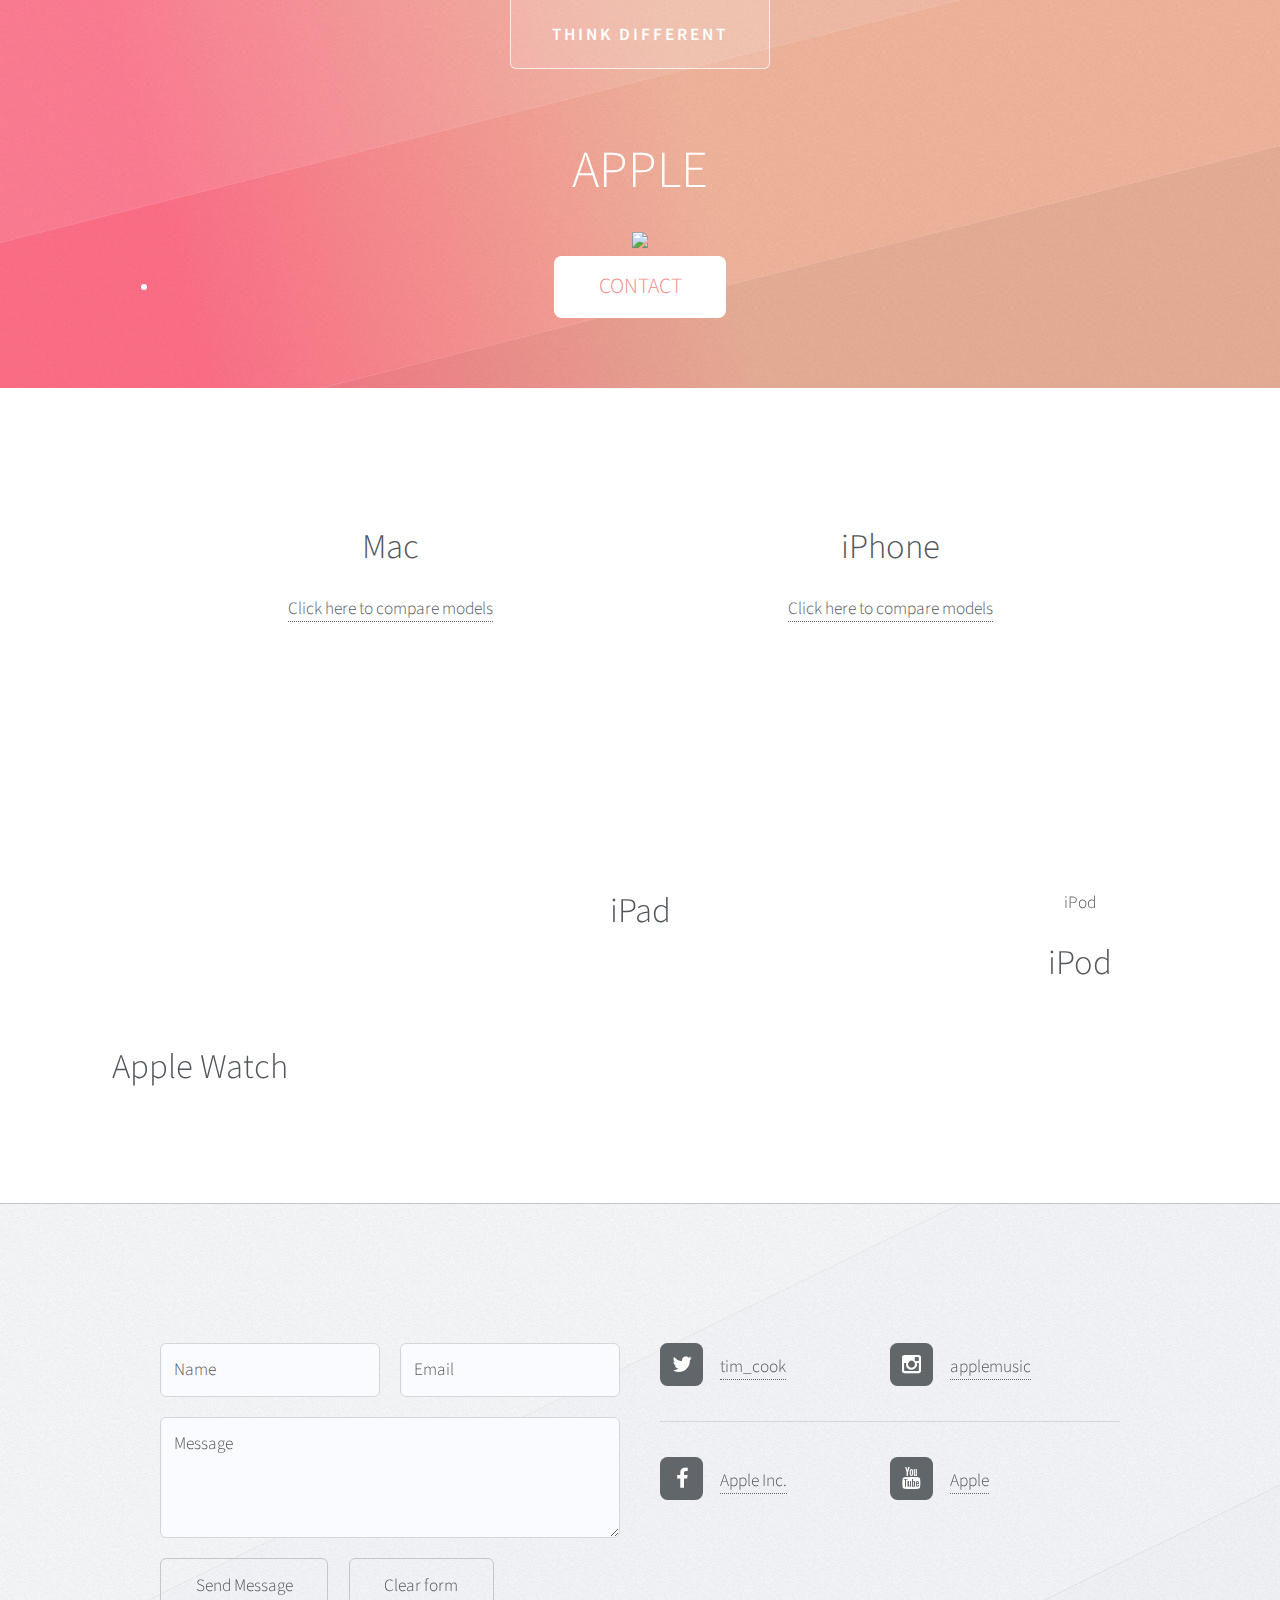
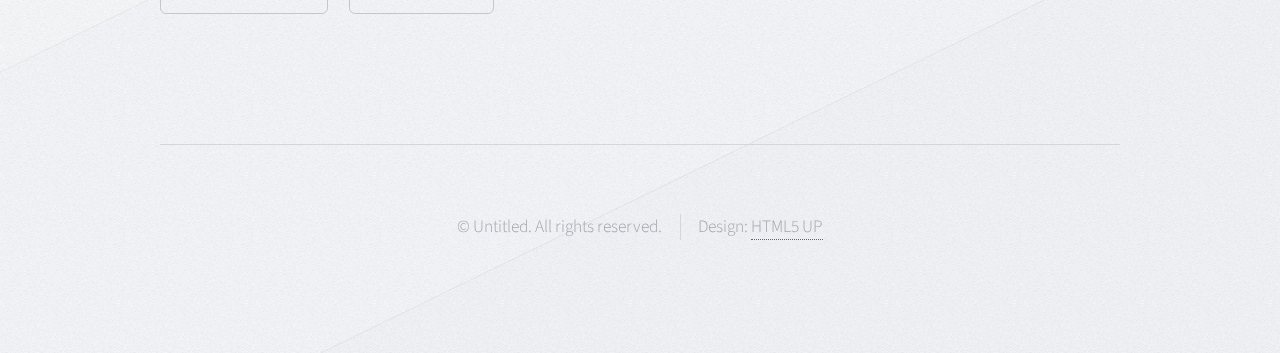
==== index.html @ f4704061 "hi" ====
<!DOCTYPE HTML>
<!--
	Telephasic by HTML5 UP
	html5up.net | @n33co
	Free for personal and commercial use under the CCA 3.0 license (html5up.net/license)
-->
<html>
	<head>
		<title>Telephasic by HTML5 UP</title>
		<meta charset="utf-8" />
		<meta name="viewport" content="width=device-width, initial-scale=1" />
		<!--[if lte IE 8]><script src="assets/js/ie/html5shiv.js"></script><![endif]-->
		<link rel="stylesheet" href="assets/css/main.css" />
		<!--[if lte IE 8]><link rel="stylesheet" href="assets/css/ie8.css" /><![endif]-->
		<!--[if lte IE 9]><link rel="stylesheet" href="assets/css/ie9.css" /><![endif]-->
	</head>
	<body class="homepage">
		<div id="page-wrapper">

			<!-- Header -->
				<div id="header-wrapper">
					<div id="header" class="container">

						<!-- Logo -->
							<h1 id="logo"><a href="http://www.apple.com/hk/en/">THINK DIFFERENT</a></h1>

						<!-- Nav -->
							
					</div>

					<!-- Hero -->
						<section id="hero" class="container">
							<header>
								<h2>APPLE
								<br />
								</h2>
							</header>
							<img src= "file:///Users/ionie/Desktop/56ebaa19d94e9130362794%281%29.gif">
								<li><a href="http://www.apple.com/hk/en/contact/" class="button">CONTACT</a></li>
							</ul>
						</section>

				</div>

			<!-- Features 1 -->
				<div class="wrapper">
					<div class="container">
						<div class="row">
							<section class="6u 12u(narrower) feature">
								<div class="image-wrapper first">
									<a href="http://www.apple.com/hk/en/mac/" class="image featured first"><img src="http://cdn2.macworld.co.uk/cmsdata/features/3605337/MacBook_Air_2015_13inch_800home.jpg" alt="" /></a>
								</div>
								<header>
									<h2>Mac</h2>
								</header>
								<a href="http://www.apple.com/hk/en/mac/compare/" <p> Click here to compare models </p> </a>
							
							
								
								</ul>
							</section>
							<section class="6u 12u(narrower) feature">
								<div class="image-wrapper">
									<a href="http://www.apple.com/hk/en/iphone/" class="image featured"><img src="https://www.apple.com/support/assets/images/products/iphone/hero_iphone_6s_2x.png" alt="" /></a>
								</div>
								<header>
									<h2>iPhone</h2>
								</header>
								<a href="http://www.apple.com/hk/en/iphone/compare/" <p> Click here to compare models </p> </a>
								
								<ul class="actions">
									
								</ul>
							</section>
						</div>
					</div>
				</div>

			<!-- Promo -->
			

			<!-- Features 2 -->
				<div class="wrapper">
					
						<div class="row features">
							<section class="4u 12u(narrower) feature">
								<div class="image-wrapper first">
									
								</div>
								<iframe width="300" height="200" src="https://www.youtube.com/embed/LHdVkPrdRYg" frameborder="0" allowfullscreen></iframe>
								<header> <h2>Apple Watch </h2> </header>
							</section>
							<section class="4u 12u(narrower) feature">
								<div class="image-wrapper">
									<a href="http://www.apple.com/hk/en/ipad/" class="image featured"><img src="http://www.imore.com/sites/imore.com/files/styles/large/public/topic_images/2014/topic_ipad_air_ipad_mini_0.png?itok=053pCsJ2" alt="" /></a>
								</div>
								<header> <h2> iPad </h2></header>
							</section>
							<section class="4u 12u(narrower) feature">
								<div class="image-wrapper">
									<a href="http://www.apple.com/hk/en/ipod/" class="image featured"><img src="http://cdn.arstechnica.net/wp-content/uploads/2015/07/ipod_new_colors1.jpg" alt="" /></a>
								</div>
								<header> <h4>iPod </h4></header>
								<header> <h2> iPod </h2> </header>
							</section>
						</div>
						
					</section>
				</div>

			<!-- Footer -->
				<div id="footer-wrapper">
					<div id="footer" class="container">
						<header class="major">
							
						</header>
						<div class="row">
							<section class="6u 12u(narrower)">
								<form method="post" action="#">
									<div class="row 50%">
										<div class="6u 12u(mobile)">
											<input name="name" placeholder="Name" type="text" />
										</div>
										<div class="6u 12u(mobile)">
											<input name="email" placeholder="Email" type="text" />
										</div>
									</div>
									<div class="row 50%">
										<div class="12u">
											<textarea name="message" placeholder="Message"></textarea>
										</div>
									</div>
									<div class="row 50%">
										<div class="12u">
											<ul class="actions">
												<li><input type="submit" value="Send Message" /></li>
												<li><input type="reset" value="Clear form" /></li>
											</ul>
										</div>
									</div>
								</form>
							</section>
							<section class="6u 12u(narrower)">
								<div class="row 0%">
									<ul class="divided icons 6u 12u(mobile)">
										<li class="icon fa-twitter"><a href="https://twitter.com/tim_cook?lang=en"><span class="extra">twitter.com/</span>tim_cook</a></li>
										<li class="icon fa-facebook"><a href="https://www.facebook.com/pages/Apple-Inc/105596369475033?fref=ts"><span class="extra">facebook.com/</span>Apple Inc.</a></li>
										
									</ul>
									<ul class="divided icons 6u 12u(mobile)">
										<li class="icon fa-instagram"><a href="https://www.instagram.com/applemusic/"><span class="extra">instagram.com/</span>applemusic</a></li>
										<li class="icon fa-youtube"><a href="https://www.youtube.com/user/Apple"><span class="extra">youtube.com/</span>Apple</a></li>
										
									</ul>
								</div>
							</section>
						</div>
					</div>
					<div id="copyright" class="container">
						<ul class="menu">
							<li>&copy; Untitled. All rights reserved.</li><li>Design: <a href="http://html5up.net">HTML5 UP</a></li>
						</ul>
					</div>
				</div>

		</div>

		<!-- Scripts -->

			<script src="assets/js/jquery.min.js"></script>
			<script src="assets/js/jquery.dropotron.min.js"></script>
			<script src="assets/js/skel.min.js"></script>
			<script src="assets/js/util.js"></script>
			<!--[if lte IE 8]><script src="assets/js/ie/respond.min.js"></script><![endif]-->
			<script src="assets/js/main.js"></script>

	</body>
</html>
---- assets/css/main.css ----
@import url("font-awesome.min.css");
@import url("http://fonts.googleapis.com/css?family=Source+Sans+Pro:300,300italic,400,400italic,600");

/*
	Telephasic by HTML5 UP
	html5up.net | @n33co
	Free for personal and commercial use under the CCA 3.0 license (html5up.net/license)
*/

/* Reset */

	html, body, div, span, applet, object, iframe, h1, h2, h3, h4, h5, h6, p, blockquote, pre, a, abbr, acronym, address, big, cite, code, del, dfn, em, img, ins, kbd, q, s, samp, small, strike, strong, sub, sup, tt, var, b, u, i, center, dl, dt, dd, ol, ul, li, fieldset, form, label, legend, table, caption, tbody, tfoot, thead, tr, th, td, article, aside, canvas, details, embed, figure, figcaption, footer, header, hgroup, menu, nav, output, ruby, section, summary, time, mark, audio, video {
		margin: 0;
		padding: 0;
		border: 0;
		font-size: 100%;
		font: inherit;
		vertical-align: baseline;
	}

	article, aside, details, figcaption, figure, footer, header, hgroup, menu, nav, section {
		display: block;
	}

	body {
		line-height: 1;
	}

	ol, ul {
		list-style: none;
	}

	blockquote, q {
		quotes: none;
	}

	blockquote:before, blockquote:after, q:before, q:after {
		content: '';
		content: none;
	}

	table {
		border-collapse: collapse;
		border-spacing: 0;
	}

	body {
		-webkit-text-size-adjust: none;
	}

/* Box Model */

	*, *:before, *:after {
		-moz-box-sizing: border-box;
		-webkit-box-sizing: border-box;
		box-sizing: border-box;
	}

/* Containers */

	.container {
		margin-left: auto;
		margin-right: auto;
	}

	.container.\31 25\25 {
		width: 100%;
		max-width: 1500px;
		min-width: 1200px;
	}

	.container.\37 5\25 {
		width: 900px;
	}

	.container.\35 0\25 {
		width: 600px;
	}

	.container.\32 5\25 {
		width: 300px;
	}

	.container {
		width: 1200px;
	}

	@media screen and (max-width: 1280px) {

		.container.\31 25\25 {
			width: 100%;
			max-width: 1200px;
			min-width: 960px;
		}

		.container.\37 5\25 {
			width: 720px;
		}

		.container.\35 0\25 {
			width: 480px;
		}

		.container.\32 5\25 {
			width: 240px;
		}

		.container {
			width: 960px;
		}

	}

	@media screen and (max-width: 1080px) {

		.container.\31 25\25 {
			width: 100%;
			max-width: 125%;
			min-width: 100%;
		}

		.container.\37 5\25 {
			width: 75%;
		}

		.container.\35 0\25 {
			width: 50%;
		}

		.container.\32 5\25 {
			width: 25%;
		}

		.container {
			width: 100%;
		}

	}

	@media screen and (max-width: 820px) {

		.container.\31 25\25 {
			width: 100%;
			max-width: 125%;
			min-width: 100%;
		}

		.container.\37 5\25 {
			width: 75%;
		}

		.container.\35 0\25 {
			width: 50%;
		}

		.container.\32 5\25 {
			width: 25%;
		}

		.container {
			width: 100% !important;
		}

	}

	@media screen and (max-width: 736px) {

		.container.\31 25\25 {
			width: 100%;
			max-width: 125%;
			min-width: 100%;
		}

		.container.\37 5\25 {
			width: 75%;
		}

		.container.\35 0\25 {
			width: 50%;
		}

		.container.\32 5\25 {
			width: 25%;
		}

		.container {
			width: 100% !important;
		}

	}

	@media screen and (max-width: 480px) {

		.container.\31 25\25 {
			width: 100%;
			max-width: 125%;
			min-width: 100%;
		}

		.container.\37 5\25 {
			width: 75%;
		}

		.container.\35 0\25 {
			width: 50%;
		}

		.container.\32 5\25 {
			width: 25%;
		}

		.container {
			width: 100% !important;
		}

	}

/* Grid */

	.row {
		border-bottom: solid 1px transparent;
		-moz-box-sizing: border-box;
		-webkit-box-sizing: border-box;
		box-sizing: border-box;
	}

	.row > * {
		float: left;
		-moz-box-sizing: border-box;
		-webkit-box-sizing: border-box;
		box-sizing: border-box;
	}

	.row:after, .row:before {
		content: '';
		display: block;
		clear: both;
		height: 0;
	}

	.row.uniform > * > :first-child {
		margin-top: 0;
	}

	.row.uniform > * > :last-child {
		margin-bottom: 0;
	}

	.row.\30 \25 > * {
		padding: 0px 0 0 0px;
	}

	.row.\30 \25 {
		margin: 0px 0 -1px 0px;
	}

	.row.uniform.\30 \25 > * {
		padding: 0px 0 0 0px;
	}

	.row.uniform.\30 \25 {
		margin: 0px 0 -1px 0px;
	}

	.row > * {
		padding: 50px 0 0 50px;
	}

	.row {
		margin: -50px 0 -1px -50px;
	}

	.row.uniform > * {
		padding: 50px 0 0 50px;
	}

	.row.uniform {
		margin: -50px 0 -1px -50px;
	}

	.row.\32 00\25 > * {
		padding: 100px 0 0 100px;
	}

	.row.\32 00\25 {
		margin: -100px 0 -1px -100px;
	}

	.row.uniform.\32 00\25 > * {
		padding: 100px 0 0 100px;
	}

	.row.uniform.\32 00\25 {
		margin: -100px 0 -1px -100px;
	}

	.row.\31 50\25 > * {
		padding: 75px 0 0 75px;
	}

	.row.\31 50\25 {
		margin: -75px 0 -1px -75px;
	}

	.row.uniform.\31 50\25 > * {
		padding: 75px 0 0 75px;
	}

	.row.uniform.\31 50\25 {
		margin: -75px 0 -1px -75px;
	}

	.row.\35 0\25 > * {
		padding: 25px 0 0 25px;
	}

	.row.\35 0\25 {
		margin: -25px 0 -1px -25px;
	}

	.row.uniform.\35 0\25 > * {
		padding: 25px 0 0 25px;
	}

	.row.uniform.\35 0\25 {
		margin: -25px 0 -1px -25px;
	}

	.row.\32 5\25 > * {
		padding: 12.5px 0 0 12.5px;
	}

	.row.\32 5\25 {
		margin: -12.5px 0 -1px -12.5px;
	}

	.row.uniform.\32 5\25 > * {
		padding: 12.5px 0 0 12.5px;
	}

	.row.uniform.\32 5\25 {
		margin: -12.5px 0 -1px -12.5px;
	}

	.\31 2u, .\31 2u\24 {
		width: 100%;
		clear: none;
		margin-left: 0;
	}

	.\31 1u, .\31 1u\24 {
		width: 91.6666666667%;
		clear: none;
		margin-left: 0;
	}

	.\31 0u, .\31 0u\24 {
		width: 83.3333333333%;
		clear: none;
		margin-left: 0;
	}

	.\39 u, .\39 u\24 {
		width: 75%;
		clear: none;
		margin-left: 0;
	}

	.\38 u, .\38 u\24 {
		width: 66.6666666667%;
		clear: none;
		margin-left: 0;
	}

	.\37 u, .\37 u\24 {
		width: 58.3333333333%;
		clear: none;
		margin-left: 0;
	}

	.\36 u, .\36 u\24 {
		width: 50%;
		clear: none;
		margin-left: 0;
	}

	.\35 u, .\35 u\24 {
		width: 41.6666666667%;
		clear: none;
		margin-left: 0;
	}

	.\34 u, .\34 u\24 {
		width: 33.3333333333%;
		clear: none;
		margin-left: 0;
	}

	.\33 u, .\33 u\24 {
		width: 25%;
		clear: none;
		margin-left: 0;
	}

	.\32 u, .\32 u\24 {
		width: 16.6666666667%;
		clear: none;
		margin-left: 0;
	}

	.\31 u, .\31 u\24 {
		width: 8.3333333333%;
		clear: none;
		margin-left: 0;
	}

	.\31 2u\24 + *,
	.\31 1u\24 + *,
	.\31 0u\24 + *,
	.\39 u\24 + *,
	.\38 u\24 + *,
	.\37 u\24 + *,
	.\36 u\24 + *,
	.\35 u\24 + *,
	.\34 u\24 + *,
	.\33 u\24 + *,
	.\32 u\24 + *,
	.\31 u\24 + * {
		clear: left;
	}

	.\-11u {
		margin-left: 91.66667%;
	}

	.\-10u {
		margin-left: 83.33333%;
	}

	.\-9u {
		margin-left: 75%;
	}

	.\-8u {
		margin-left: 66.66667%;
	}

	.\-7u {
		margin-left: 58.33333%;
	}

	.\-6u {
		margin-left: 50%;
	}

	.\-5u {
		margin-left: 41.66667%;
	}

	.\-4u {
		margin-left: 33.33333%;
	}

	.\-3u {
		margin-left: 25%;
	}

	.\-2u {
		margin-left: 16.66667%;
	}

	.\-1u {
		margin-left: 8.33333%;
	}

	@media screen and (max-width: 1280px) {

		.row > * {
			padding: 40px 0 0 40px;
		}

		.row {
			margin: -40px 0 -1px -40px;
		}

		.row.uniform > * {
			padding: 40px 0 0 40px;
		}

		.row.uniform {
			margin: -40px 0 -1px -40px;
		}

		.row.\32 00\25 > * {
			padding: 80px 0 0 80px;
		}

		.row.\32 00\25 {
			margin: -80px 0 -1px -80px;
		}

		.row.uniform.\32 00\25 > * {
			padding: 80px 0 0 80px;
		}

		.row.uniform.\32 00\25 {
			margin: -80px 0 -1px -80px;
		}

		.row.\31 50\25 > * {
			padding: 60px 0 0 60px;
		}

		.row.\31 50\25 {
			margin: -60px 0 -1px -60px;
		}

		.row.uniform.\31 50\25 > * {
			padding: 60px 0 0 60px;
		}

		.row.uniform.\31 50\25 {
			margin: -60px 0 -1px -60px;
		}

		.row.\35 0\25 > * {
			padding: 20px 0 0 20px;
		}

		.row.\35 0\25 {
			margin: -20px 0 -1px -20px;
		}

		.row.uniform.\35 0\25 > * {
			padding: 20px 0 0 20px;
		}

		.row.uniform.\35 0\25 {
			margin: -20px 0 -1px -20px;
		}

		.row.\32 5\25 > * {
			padding: 10px 0 0 10px;
		}

		.row.\32 5\25 {
			margin: -10px 0 -1px -10px;
		}

		.row.uniform.\32 5\25 > * {
			padding: 10px 0 0 10px;
		}

		.row.uniform.\32 5\25 {
			margin: -10px 0 -1px -10px;
		}

		.\31 2u\28normal\29, .\31 2u\24\28normal\29 {
			width: 100%;
			clear: none;
			margin-left: 0;
		}

		.\31 1u\28normal\29, .\31 1u\24\28normal\29 {
			width: 91.6666666667%;
			clear: none;
			margin-left: 0;
		}

		.\31 0u\28normal\29, .\31 0u\24\28normal\29 {
			width: 83.3333333333%;
			clear: none;
			margin-left: 0;
		}

		.\39 u\28normal\29, .\39 u\24\28normal\29 {
			width: 75%;
			clear: none;
			margin-left: 0;
		}

		.\38 u\28normal\29, .\38 u\24\28normal\29 {
			width: 66.6666666667%;
			clear: none;
			margin-left: 0;
		}

		.\37 u\28normal\29, .\37 u\24\28normal\29 {
			width: 58.3333333333%;
			clear: none;
			margin-left: 0;
		}

		.\36 u\28normal\29, .\36 u\24\28normal\29 {
			width: 50%;
			clear: none;
			margin-left: 0;
		}

		.\35 u\28normal\29, .\35 u\24\28normal\29 {
			width: 41.6666666667%;
			clear: none;
			margin-left: 0;
		}

		.\34 u\28normal\29, .\34 u\24\28normal\29 {
			width: 33.3333333333%;
			clear: none;
			margin-left: 0;
		}

		.\33 u\28normal\29, .\33 u\24\28normal\29 {
			width: 25%;
			clear: none;
			margin-left: 0;
		}

		.\32 u\28normal\29, .\32 u\24\28normal\29 {
			width: 16.6666666667%;
			clear: none;
			margin-left: 0;
		}

		.\31 u\28normal\29, .\31 u\24\28normal\29 {
			width: 8.3333333333%;
			clear: none;
			margin-left: 0;
		}

		.\31 2u\24\28normal\29 + *,
		.\31 1u\24\28normal\29 + *,
		.\31 0u\24\28normal\29 + *,
		.\39 u\24\28normal\29 + *,
		.\38 u\24\28normal\29 + *,
		.\37 u\24\28normal\29 + *,
		.\36 u\24\28normal\29 + *,
		.\35 u\24\28normal\29 + *,
		.\34 u\24\28normal\29 + *,
		.\33 u\24\28normal\29 + *,
		.\32 u\24\28normal\29 + *,
		.\31 u\24\28normal\29 + * {
			clear: left;
		}

		.\-11u\28normal\29 {
			margin-left: 91.66667%;
		}

		.\-10u\28normal\29 {
			margin-left: 83.33333%;
		}

		.\-9u\28normal\29 {
			margin-left: 75%;
		}

		.\-8u\28normal\29 {
			margin-left: 66.66667%;
		}

		.\-7u\28normal\29 {
			margin-left: 58.33333%;
		}

		.\-6u\28normal\29 {
			margin-left: 50%;
		}

		.\-5u\28normal\29 {
			margin-left: 41.66667%;
		}

		.\-4u\28normal\29 {
			margin-left: 33.33333%;
		}

		.\-3u\28normal\29 {
			margin-left: 25%;
		}

		.\-2u\28normal\29 {
			margin-left: 16.66667%;
		}

		.\-1u\28normal\29 {
			margin-left: 8.33333%;
		}

	}

	@media screen and (max-width: 1080px) {

		.row > * {
			padding: 40px 0 0 40px;
		}

		.row {
			margin: -40px 0 -1px -40px;
		}

		.row.uniform > * {
			padding: 40px 0 0 40px;
		}

		.row.uniform {
			margin: -40px 0 -1px -40px;
		}

		.row.\32 00\25 > * {
			padding: 80px 0 0 80px;
		}

		.row.\32 00\25 {
			margin: -80px 0 -1px -80px;
		}

		.row.uniform.\32 00\25 > * {
			padding: 80px 0 0 80px;
		}

		.row.uniform.\32 00\25 {
			margin: -80px 0 -1px -80px;
		}

		.row.\31 50\25 > * {
			padding: 60px 0 0 60px;
		}

		.row.\31 50\25 {
			margin: -60px 0 -1px -60px;
		}

		.row.uniform.\31 50\25 > * {
			padding: 60px 0 0 60px;
		}

		.row.uniform.\31 50\25 {
			margin: -60px 0 -1px -60px;
		}

		.row.\35 0\25 > * {
			padding: 20px 0 0 20px;
		}

		.row.\35 0\25 {
			margin: -20px 0 -1px -20px;
		}

		.row.uniform.\35 0\25 > * {
			padding: 20px 0 0 20px;
		}

		.row.uniform.\35 0\25 {
			margin: -20px 0 -1px -20px;
		}

		.row.\32 5\25 > * {
			padding: 10px 0 0 10px;
		}

		.row.\32 5\25 {
			margin: -10px 0 -1px -10px;
		}

		.row.uniform.\32 5\25 > * {
			padding: 10px 0 0 10px;
		}

		.row.uniform.\32 5\25 {
			margin: -10px 0 -1px -10px;
		}

		.\31 2u\28narrow\29, .\31 2u\24\28narrow\29 {
			width: 100%;
			clear: none;
			margin-left: 0;
		}

		.\31 1u\28narrow\29, .\31 1u\24\28narrow\29 {
			width: 91.6666666667%;
			clear: none;
			margin-left: 0;
		}

		.\31 0u\28narrow\29, .\31 0u\24\28narrow\29 {
			width: 83.3333333333%;
			clear: none;
			margin-left: 0;
		}

		.\39 u\28narrow\29, .\39 u\24\28narrow\29 {
			width: 75%;
			clear: none;
			margin-left: 0;
		}

		.\38 u\28narrow\29, .\38 u\24\28narrow\29 {
			width: 66.6666666667%;
			clear: none;
			margin-left: 0;
		}

		.\37 u\28narrow\29, .\37 u\24\28narrow\29 {
			width: 58.3333333333%;
			clear: none;
			margin-left: 0;
		}

		.\36 u\28narrow\29, .\36 u\24\28narrow\29 {
			width: 50%;
			clear: none;
			margin-left: 0;
		}

		.\35 u\28narrow\29, .\35 u\24\28narrow\29 {
			width: 41.6666666667%;
			clear: none;
			margin-left: 0;
		}

		.\34 u\28narrow\29, .\34 u\24\28narrow\29 {
			width: 33.3333333333%;
			clear: none;
			margin-left: 0;
		}

		.\33 u\28narrow\29, .\33 u\24\28narrow\29 {
			width: 25%;
			clear: none;
			margin-left: 0;
		}

		.\32 u\28narrow\29, .\32 u\24\28narrow\29 {
			width: 16.6666666667%;
			clear: none;
			margin-left: 0;
		}

		.\31 u\28narrow\29, .\31 u\24\28narrow\29 {
			width: 8.3333333333%;
			clear: none;
			margin-left: 0;
		}

		.\31 2u\24\28narrow\29 + *,
		.\31 1u\24\28narrow\29 + *,
		.\31 0u\24\28narrow\29 + *,
		.\39 u\24\28narrow\29 + *,
		.\38 u\24\28narrow\29 + *,
		.\37 u\24\28narrow\29 + *,
		.\36 u\24\28narrow\29 + *,
		.\35 u\24\28narrow\29 + *,
		.\34 u\24\28narrow\29 + *,
		.\33 u\24\28narrow\29 + *,
		.\32 u\24\28narrow\29 + *,
		.\31 u\24\28narrow\29 + * {
			clear: left;
		}

		.\-11u\28narrow\29 {
			margin-left: 91.66667%;
		}

		.\-10u\28narrow\29 {
			margin-left: 83.33333%;
		}

		.\-9u\28narrow\29 {
			margin-left: 75%;
		}

		.\-8u\28narrow\29 {
			margin-left: 66.66667%;
		}

		.\-7u\28narrow\29 {
			margin-left: 58.33333%;
		}

		.\-6u\28narrow\29 {
			margin-left: 50%;
		}

		.\-5u\28narrow\29 {
			margin-left: 41.66667%;
		}

		.\-4u\28narrow\29 {
			margin-left: 33.33333%;
		}

		.\-3u\28narrow\29 {
			margin-left: 25%;
		}

		.\-2u\28narrow\29 {
			margin-left: 16.66667%;
		}

		.\-1u\28narrow\29 {
			margin-left: 8.33333%;
		}

	}

	@media screen and (max-width: 820px) {

		.row > * {
			padding: 30px 0 0 30px;
		}

		.row {
			margin: -30px 0 -1px -30px;
		}

		.row.uniform > * {
			padding: 30px 0 0 30px;
		}

		.row.uniform {
			margin: -30px 0 -1px -30px;
		}

		.row.\32 00\25 > * {
			padding: 60px 0 0 60px;
		}

		.row.\32 00\25 {
			margin: -60px 0 -1px -60px;
		}

		.row.uniform.\32 00\25 > * {
			padding: 60px 0 0 60px;
		}

		.row.uniform.\32 00\25 {
			margin: -60px 0 -1px -60px;
		}

		.row.\31 50\25 > * {
			padding: 45px 0 0 45px;
		}

		.row.\31 50\25 {
			margin: -45px 0 -1px -45px;
		}

		.row.uniform.\31 50\25 > * {
			padding: 45px 0 0 45px;
		}

		.row.uniform.\31 50\25 {
			margin: -45px 0 -1px -45px;
		}

		.row.\35 0\25 > * {
			padding: 15px 0 0 15px;
		}

		.row.\35 0\25 {
			margin: -15px 0 -1px -15px;
		}

		.row.uniform.\35 0\25 > * {
			padding: 15px 0 0 15px;
		}

		.row.uniform.\35 0\25 {
			margin: -15px 0 -1px -15px;
		}

		.row.\32 5\25 > * {
			padding: 7.5px 0 0 7.5px;
		}

		.row.\32 5\25 {
			margin: -7.5px 0 -1px -7.5px;
		}

		.row.uniform.\32 5\25 > * {
			padding: 7.5px 0 0 7.5px;
		}

		.row.uniform.\32 5\25 {
			margin: -7.5px 0 -1px -7.5px;
		}

		.\31 2u\28narrower\29, .\31 2u\24\28narrower\29 {
			width: 100%;
			clear: none;
			margin-left: 0;
		}

		.\31 1u\28narrower\29, .\31 1u\24\28narrower\29 {
			width: 91.6666666667%;
			clear: none;
			margin-left: 0;
		}

		.\31 0u\28narrower\29, .\31 0u\24\28narrower\29 {
			width: 83.3333333333%;
			clear: none;
			margin-left: 0;
		}

		.\39 u\28narrower\29, .\39 u\24\28narrower\29 {
			width: 75%;
			clear: none;
			margin-left: 0;
		}

		.\38 u\28narrower\29, .\38 u\24\28narrower\29 {
			width: 66.6666666667%;
			clear: none;
			margin-left: 0;
		}

		.\37 u\28narrower\29, .\37 u\24\28narrower\29 {
			width: 58.3333333333%;
			clear: none;
			margin-left: 0;
		}

		.\36 u\28narrower\29, .\36 u\24\28narrower\29 {
			width: 50%;
			clear: none;
			margin-left: 0;
		}

		.\35 u\28narrower\29, .\35 u\24\28narrower\29 {
			width: 41.6666666667%;
			clear: none;
			margin-left: 0;
		}

		.\34 u\28narrower\29, .\34 u\24\28narrower\29 {
			width: 33.3333333333%;
			clear: none;
			margin-left: 0;
		}

		.\33 u\28narrower\29, .\33 u\24\28narrower\29 {
			width: 25%;
			clear: none;
			margin-left: 0;
		}

		.\32 u\28narrower\29, .\32 u\24\28narrower\29 {
			width: 16.6666666667%;
			clear: none;
			margin-left: 0;
		}

		.\31 u\28narrower\29, .\31 u\24\28narrower\29 {
			width: 8.3333333333%;
			clear: none;
			margin-left: 0;
		}

		.\31 2u\24\28narrower\29 + *,
		.\31 1u\24\28narrower\29 + *,
		.\31 0u\24\28narrower\29 + *,
		.\39 u\24\28narrower\29 + *,
		.\38 u\24\28narrower\29 + *,
		.\37 u\24\28narrower\29 + *,
		.\36 u\24\28narrower\29 + *,
		.\35 u\24\28narrower\29 + *,
		.\34 u\24\28narrower\29 + *,
		.\33 u\24\28narrower\29 + *,
		.\32 u\24\28narrower\29 + *,
		.\31 u\24\28narrower\29 + * {
			clear: left;
		}

		.\-11u\28narrower\29 {
			margin-left: 91.66667%;
		}

		.\-10u\28narrower\29 {
			margin-left: 83.33333%;
		}

		.\-9u\28narrower\29 {
			margin-left: 75%;
		}

		.\-8u\28narrower\29 {
			margin-left: 66.66667%;
		}

		.\-7u\28narrower\29 {
			margin-left: 58.33333%;
		}

		.\-6u\28narrower\29 {
			margin-left: 50%;
		}

		.\-5u\28narrower\29 {
			margin-left: 41.66667%;
		}

		.\-4u\28narrower\29 {
			margin-left: 33.33333%;
		}

		.\-3u\28narrower\29 {
			margin-left: 25%;
		}

		.\-2u\28narrower\29 {
			margin-left: 16.66667%;
		}

		.\-1u\28narrower\29 {
			margin-left: 8.33333%;
		}

	}

	@media screen and (max-width: 736px) {

		.row > * {
			padding: 30px 0 0 30px;
		}

		.row {
			margin: -30px 0 -1px -30px;
		}

		.row.uniform > * {
			padding: 30px 0 0 30px;
		}

		.row.uniform {
			margin: -30px 0 -1px -30px;
		}

		.row.\32 00\25 > * {
			padding: 60px 0 0 60px;
		}

		.row.\32 00\25 {
			margin: -60px 0 -1px -60px;
		}

		.row.uniform.\32 00\25 > * {
			padding: 60px 0 0 60px;
		}

		.row.uniform.\32 00\25 {
			margin: -60px 0 -1px -60px;
		}

		.row.\31 50\25 > * {
			padding: 45px 0 0 45px;
		}

		.row.\31 50\25 {
			margin: -45px 0 -1px -45px;
		}

		.row.uniform.\31 50\25 > * {
			padding: 45px 0 0 45px;
		}

		.row.uniform.\31 50\25 {
			margin: -45px 0 -1px -45px;
		}

		.row.\35 0\25 > * {
			padding: 15px 0 0 15px;
		}

		.row.\35 0\25 {
			margin: -15px 0 -1px -15px;
		}

		.row.uniform.\35 0\25 > * {
			padding: 15px 0 0 15px;
		}

		.row.uniform.\35 0\25 {
			margin: -15px 0 -1px -15px;
		}

		.row.\32 5\25 > * {
			padding: 7.5px 0 0 7.5px;
		}

		.row.\32 5\25 {
			margin: -7.5px 0 -1px -7.5px;
		}

		.row.uniform.\32 5\25 > * {
			padding: 7.5px 0 0 7.5px;
		}

		.row.uniform.\32 5\25 {
			margin: -7.5px 0 -1px -7.5px;
		}

		.\31 2u\28mobile\29, .\31 2u\24\28mobile\29 {
			width: 100%;
			clear: none;
			margin-left: 0;
		}

		.\31 1u\28mobile\29, .\31 1u\24\28mobile\29 {
			width: 91.6666666667%;
			clear: none;
			margin-left: 0;
		}

		.\31 0u\28mobile\29, .\31 0u\24\28mobile\29 {
			width: 83.3333333333%;
			clear: none;
			margin-left: 0;
		}

		.\39 u\28mobile\29, .\39 u\24\28mobile\29 {
			width: 75%;
			clear: none;
			margin-left: 0;
		}

		.\38 u\28mobile\29, .\38 u\24\28mobile\29 {
			width: 66.6666666667%;
			clear: none;
			margin-left: 0;
		}

		.\37 u\28mobile\29, .\37 u\24\28mobile\29 {
			width: 58.3333333333%;
			clear: none;
			margin-left: 0;
		}

		.\36 u\28mobile\29, .\36 u\24\28mobile\29 {
			width: 50%;
			clear: none;
			margin-left: 0;
		}

		.\35 u\28mobile\29, .\35 u\24\28mobile\29 {
			width: 41.6666666667%;
			clear: none;
			margin-left: 0;
		}

		.\34 u\28mobile\29, .\34 u\24\28mobile\29 {
			width: 33.3333333333%;
			clear: none;
			margin-left: 0;
		}

		.\33 u\28mobile\29, .\33 u\24\28mobile\29 {
			width: 25%;
			clear: none;
			margin-left: 0;
		}

		.\32 u\28mobile\29, .\32 u\24\28mobile\29 {
			width: 16.6666666667%;
			clear: none;
			margin-left: 0;
		}

		.\31 u\28mobile\29, .\31 u\24\28mobile\29 {
			width: 8.3333333333%;
			clear: none;
			margin-left: 0;
		}

		.\31 2u\24\28mobile\29 + *,
		.\31 1u\24\28mobile\29 + *,
		.\31 0u\24\28mobile\29 + *,
		.\39 u\24\28mobile\29 + *,
		.\38 u\24\28mobile\29 + *,
		.\37 u\24\28mobile\29 + *,
		.\36 u\24\28mobile\29 + *,
		.\35 u\24\28mobile\29 + *,
		.\34 u\24\28mobile\29 + *,
		.\33 u\24\28mobile\29 + *,
		.\32 u\24\28mobile\29 + *,
		.\31 u\24\28mobile\29 + * {
			clear: left;
		}

		.\-11u\28mobile\29 {
			margin-left: 91.66667%;
		}

		.\-10u\28mobile\29 {
			margin-left: 83.33333%;
		}

		.\-9u\28mobile\29 {
			margin-left: 75%;
		}

		.\-8u\28mobile\29 {
			margin-left: 66.66667%;
		}

		.\-7u\28mobile\29 {
			margin-left: 58.33333%;
		}

		.\-6u\28mobile\29 {
			margin-left: 50%;
		}

		.\-5u\28mobile\29 {
			margin-left: 41.66667%;
		}

		.\-4u\28mobile\29 {
			margin-left: 33.33333%;
		}

		.\-3u\28mobile\29 {
			margin-left: 25%;
		}

		.\-2u\28mobile\29 {
			margin-left: 16.66667%;
		}

		.\-1u\28mobile\29 {
			margin-left: 8.33333%;
		}

	}

	@media screen and (max-width: 480px) {

		.row > * {
			padding: 20px 0 0 20px;
		}

		.row {
			margin: -20px 0 -1px -20px;
		}

		.row.uniform > * {
			padding: 20px 0 0 20px;
		}

		.row.uniform {
			margin: -20px 0 -1px -20px;
		}

		.row.\32 00\25 > * {
			padding: 40px 0 0 40px;
		}

		.row.\32 00\25 {
			margin: -40px 0 -1px -40px;
		}

		.row.uniform.\32 00\25 > * {
			padding: 40px 0 0 40px;
		}

		.row.uniform.\32 00\25 {
			margin: -40px 0 -1px -40px;
		}

		.row.\31 50\25 > * {
			padding: 30px 0 0 30px;
		}

		.row.\31 50\25 {
			margin: -30px 0 -1px -30px;
		}

		.row.uniform.\31 50\25 > * {
			padding: 30px 0 0 30px;
		}

		.row.uniform.\31 50\25 {
			margin: -30px 0 -1px -30px;
		}

		.row.\35 0\25 > * {
			padding: 10px 0 0 10px;
		}

		.row.\35 0\25 {
			margin: -10px 0 -1px -10px;
		}

		.row.uniform.\35 0\25 > * {
			padding: 10px 0 0 10px;
		}

		.row.uniform.\35 0\25 {
			margin: -10px 0 -1px -10px;
		}

		.row.\32 5\25 > * {
			padding: 5px 0 0 5px;
		}

		.row.\32 5\25 {
			margin: -5px 0 -1px -5px;
		}

		.row.uniform.\32 5\25 > * {
			padding: 5px 0 0 5px;
		}

		.row.uniform.\32 5\25 {
			margin: -5px 0 -1px -5px;
		}

		.\31 2u\28mobilep\29, .\31 2u\24\28mobilep\29 {
			width: 100%;
			clear: none;
			margin-left: 0;
		}

		.\31 1u\28mobilep\29, .\31 1u\24\28mobilep\29 {
			width: 91.6666666667%;
			clear: none;
			margin-left: 0;
		}

		.\31 0u\28mobilep\29, .\31 0u\24\28mobilep\29 {
			width: 83.3333333333%;
			clear: none;
			margin-left: 0;
		}

		.\39 u\28mobilep\29, .\39 u\24\28mobilep\29 {
			width: 75%;
			clear: none;
			margin-left: 0;
		}

		.\38 u\28mobilep\29, .\38 u\24\28mobilep\29 {
			width: 66.6666666667%;
			clear: none;
			margin-left: 0;
		}

		.\37 u\28mobilep\29, .\37 u\24\28mobilep\29 {
			width: 58.3333333333%;
			clear: none;
			margin-left: 0;
		}

		.\36 u\28mobilep\29, .\36 u\24\28mobilep\29 {
			width: 50%;
			clear: none;
			margin-left: 0;
		}

		.\35 u\28mobilep\29, .\35 u\24\28mobilep\29 {
			width: 41.6666666667%;
			clear: none;
			margin-left: 0;
		}

		.\34 u\28mobilep\29, .\34 u\24\28mobilep\29 {
			width: 33.3333333333%;
			clear: none;
			margin-left: 0;
		}

		.\33 u\28mobilep\29, .\33 u\24\28mobilep\29 {
			width: 25%;
			clear: none;
			margin-left: 0;
		}

		.\32 u\28mobilep\29, .\32 u\24\28mobilep\29 {
			width: 16.6666666667%;
			clear: none;
			margin-left: 0;
		}

		.\31 u\28mobilep\29, .\31 u\24\28mobilep\29 {
			width: 8.3333333333%;
			clear: none;
			margin-left: 0;
		}

		.\31 2u\24\28mobilep\29 + *,
		.\31 1u\24\28mobilep\29 + *,
		.\31 0u\24\28mobilep\29 + *,
		.\39 u\24\28mobilep\29 + *,
		.\38 u\24\28mobilep\29 + *,
		.\37 u\24\28mobilep\29 + *,
		.\36 u\24\28mobilep\29 + *,
		.\35 u\24\28mobilep\29 + *,
		.\34 u\24\28mobilep\29 + *,
		.\33 u\24\28mobilep\29 + *,
		.\32 u\24\28mobilep\29 + *,
		.\31 u\24\28mobilep\29 + * {
			clear: left;
		}

		.\-11u\28mobilep\29 {
			margin-left: 91.66667%;
		}

		.\-10u\28mobilep\29 {
			margin-left: 83.33333%;
		}

		.\-9u\28mobilep\29 {
			margin-left: 75%;
		}

		.\-8u\28mobilep\29 {
			margin-left: 66.66667%;
		}

		.\-7u\28mobilep\29 {
			margin-left: 58.33333%;
		}

		.\-6u\28mobilep\29 {
			margin-left: 50%;
		}

		.\-5u\28mobilep\29 {
			margin-left: 41.66667%;
		}

		.\-4u\28mobilep\29 {
			margin-left: 33.33333%;
		}

		.\-3u\28mobilep\29 {
			margin-left: 25%;
		}

		.\-2u\28mobilep\29 {
			margin-left: 16.66667%;
		}

		.\-1u\28mobilep\29 {
			margin-left: 8.33333%;
		}

	}

/* Basic */

	@-ms-viewport {
		width: device-width;
	}

	body {
		background: #f5f7fa;
		font-family: 'Source Sans Pro', sans-serif;
		font-weight: 300;
		color: #52575c;
		line-height: 1.75em;
		font-size: 14pt;
	}

		body.is-loading * {
			-moz-transition: none !important;
			-webkit-transition: none !important;
			-ms-transition: none !important;
			transition: none !important;
			-moz-animation: none !important;
			-webkit-animation: none !important;
			-ms-animation: none !important;
			animation: none !important;
		}

	input, textarea, select {
		font-family: 'Source Sans Pro', sans-serif;
		font-weight: 300;
		color: #52575c;
		line-height: 1.75em;
		font-size: 15pt;
	}

	h1, h2, h3, h4, h5, h6 {
		font-weight: 300;
		color: #52575c;
	}

	h1 a, h2 a, h3 a, h4 a, h5 a, h6 a {
		color: inherit;
		text-decoration: none;
	}

	h2 {
		font-size: 2em;
		line-height: 1.25em;
	}

	h3 {
		font-size: 1.5em;
		line-height: 1.5em;
	}

	a {
		-moz-transition: color 0.25s ease-in-out, border-color 0.25s ease-in-out, background-color 0.25s ease-in-out;
		-webkit-transition: color 0.25s ease-in-out, border-color 0.25s ease-in-out, background-color 0.25s ease-in-out;
		-ms-transition: color 0.25s ease-in-out, border-color 0.25s ease-in-out, background-color 0.25s ease-in-out;
		transition: color 0.25s ease-in-out, border-color 0.25s ease-in-out, background-color 0.25s ease-in-out;
		color: inherit;
		text-decoration: none;
		border-bottom: dotted 1px #62676c;
	}

		a:hover {
			color: #f35858;
			border-bottom-color: rgba(255, 255, 255, 0);
		}

	strong, b {
		font-weight: 400;
		color: #42474c;
	}

	em, i {
		font-style: italic;
	}

	sub {
		position: relative;
		top: 0.5em;
		font-size: 0.8em;
	}

	sup {
		position: relative;
		top: -0.5em;
		font-size: 0.8em;
	}

	hr {
		border: 0;
		border-top: solid 1px #c2c7cc;
	}

	blockquote {
		border-left: solid 0.5em #c2c7cc;
		padding: 1em 0 1em 2em;
		font-style: italic;
	}

	p, ul, ol, dl, table {
		margin-bottom: 1.5em;
	}

	br.clear {
		clear: both;
	}

	.features {
		margin-bottom: 1.5em;
	}

	.feature {
		text-align: center;
	}

/* Sections/Article */

	section, article {
		margin-bottom: 3em;
	}

	section > :last-child,
	article > :last-child,
	section:last-child,
	article:last-child {
		margin-bottom: 0;
	}

	.row > section, .row > article {
		margin-bottom: 0;
	}

	header {
		margin-bottom: 1.5em;
	}

		header > p {
			display: block;
			color: #f35858;
			padding: 0.75em 0 1em 0;
			font-size: 1.5em;
			line-height: 1.5em;
		}

		header.major {
			text-align: center;
		}

/* Image */

	.image {
		-moz-transition: opacity 0.25s ease-in-out;
		-webkit-transition: opacity 0.25s ease-in-out;
		-ms-transition: opacity 0.25s ease-in-out;
		transition: opacity 0.25s ease-in-out;
		display: inline-block;
		outline: 0;
		border: 0;
	}

		.image img {
			display: block;
			width: 100%;
		}

		.image.fit {
			display: block;
			width: 100%;
		}

		.image.featured {
			display: block;
			width: 100%;
			margin: 0 0 3em 0;
		}

		.image.left {
			float: left;
			margin: 0 2em 2em 0;
		}

		.image.centered {
			display: block;
			margin: 0 0 3em 0;
		}

			.image.centered img {
				margin: 0 auto;
				width: auto;
			}

	a.image:hover {
		opacity: 0.85;
	}

/* List */

	ul.default {
		list-style: disc;
		padding-left: 1em;
	}

		ul.default li {
			padding-left: 0.5em;
		}

	ul.actions {
		padding-top: 1em;
	}

		ul.actions.major {
			text-align: center;
		}

		ul.actions li {
			display: inline-block;
			margin-left: 1em;
		}

			ul.actions li:first-child {
				margin-left: 0;
			}

	ul.divided li {
		border-top: solid 1px #d2d7dc;
		padding-top: 2em;
		margin-top: 2em;
	}

		ul.divided li:first-child {
			padding-top: 0;
			margin-top: 0;
			border-top: 0;
		}

	ul.icons li:before {
		display: inline-block;
		color: #fff;
		background: #61666b;
		width: 2em;
		height: 2em;
		border-radius: 0.35em;
		text-align: center;
		line-height: 2em;
		margin-right: 0.75em;
	}

	ul.menu li {
		display: inline-block;
		border-left: solid 1px #d2d7dc;
		padding-left: 1em;
		margin-left: 1em;
	}

		ul.menu li:first-child {
			border-left: 0;
			padding-left: 0;
			margin-left: 0;
		}

	ol.default {
		list-style: decimal;
		padding-left: 1.25em;
	}

		ol.default li {
			padding-left: 0.25em;
		}

/* Form */

	form .actions {
		padding-top: 0;
	}

	form label {
		display: block;
		font-weight: 300;
		color: #52575c;
		margin: 0 0 0.5em 0;
	}

	form input[type="text"],
	form input[type="email"],
	form input[type="password"],
	form select,
	form textarea {
		-moz-transition: background-color 0.25s ease-in-out;
		-webkit-transition: background-color 0.25s ease-in-out;
		-ms-transition: background-color 0.25s ease-in-out;
		transition: background-color 0.25s ease-in-out;
		-webkit-appearance: none;
		display: block;
		background: #f9fbfe;
		border: solid 1px #d2d7dc;
		border-radius: 0.35em;
		width: 100%;
		line-height: 1.5em;
		padding: 0.75em;
	}

		form input[type="text"]:focus,
		form input[type="email"]:focus,
		form input[type="password"]:focus,
		form select:focus,
		form textarea:focus {
			background: #fff;
		}

	form textarea {
		min-height: 7em;
	}

	form .formerize-placeholder {
		color: #555 !important;
	}

	form ::-webkit-input-placeholder {
		color: #555 !important;
	}

	form :-moz-placeholder {
		color: #555 !important;
	}

	form ::-moz-placeholder {
		color: #555 !important;
	}

	form :-ms-input-placeholder {
		color: #555 !important;
	}

	form ::-moz-focus-inner {
		border: 0;
	}

/* Table */

	table {
		width: 100%;
	}

		table.default {
			width: 100%;
		}

			table.default tbody tr {
				border-top: solid 1px #D2D7DC;
			}

				table.default tbody tr:nth-child(2n+1) {
					background: #f9fbfe;
				}

			table.default td {
				padding: 0.5em 1em 0.5em 1em;
			}

			table.default th {
				text-align: left;
				font-weight: 400;
				padding: 0.5em 1em 0.5em 1em;
			}

			table.default tfoot {
				border-top: solid 1px #D2D7DC;
			}

/* Button */

	input[type="button"],
	input[type="submit"],
	input[type="reset"],
	button,
	.button {
		-moz-transition: color 0.25s ease-in-out, border-color 0.25s ease-in-out, background-color 0.25s ease-in-out;
		-webkit-transition: color 0.25s ease-in-out, border-color 0.25s ease-in-out, background-color 0.25s ease-in-out;
		-ms-transition: color 0.25s ease-in-out, border-color 0.25s ease-in-out, background-color 0.25s ease-in-out;
		transition: color 0.25s ease-in-out, border-color 0.25s ease-in-out, background-color 0.25s ease-in-out;
		display: inline-block;
		color: inherit;
		background: none;
		text-decoration: none;
		border: solid 1px #c2c7cc;
		border-radius: 0.35em;
		padding: 0.8em 2em 0.8em 2em;
		cursor: pointer;
		outline: 0;
	}

		input[type="button"]:hover,
		input[type="submit"]:hover,
		input[type="reset"]:hover,
		button:hover,
		.button:hover {
			color: #f35858;
			border-color: rgba(243, 88, 88, 0.5);
		}

/* Icons */

	.icon {
		text-decoration: none;
	}

		.icon:before {
			display: inline-block;
			font-family: FontAwesome;
			font-size: 1.25em;
			text-decoration: none;
			font-style: normal;
			font-weight: normal;
			line-height: 1;
			-webkit-font-smoothing: antialiased;
			-moz-osx-font-smoothing: grayscale;
		}

		.icon > .label {
			display: none;
		}

/* Wrappers */

	.wrapper {
		position: relative;
		background: #fff;
		overflow-x: hidden;
		padding: 6em 0 6em 0;
	}

	.image-wrapper {
		position: relative;
	}

		.image-wrapper .image {
			position: relative;
			z-index: 2;
		}

		.image-wrapper.first:before {
			content: '';
			display: block;
			width: 2000%;
			height: 100%;
			position: absolute;
			left: -1000%;
			top: 0;
			z-index: 1;
			box-shadow: inset 0px 0px 0px 1px #e8e8e8;
			background: #f6f8fb url("images/image-wrapper.svg");
		}

	#header-wrapper {
		position: relative;
		padding: 4em 0 2em 0;
		background-image: url("images/header.svg");
		background-image: url("images/overlay.png"), url("images/header.svg"), -moz-linear-gradient(75deg, #FF7088 15%, #F2B69D 55%);
		background-image: url("images/overlay.png"), url("images/header.svg"), -webkit-linear-gradient(75deg, #FF7088 15%, #F2B69D 55%);
		background-image: url("images/overlay.png"), url("images/header.svg"), -ms-linear-gradient(75deg, #FF7088 15%, #F2B69D 55%);
		background-image: url("images/overlay.png"), url("images/header.svg"), linear-gradient(75deg, #FF7088 15%, #F2B69D 55%);
		background-color: #f08c89;
		background-size: 100% 620%;
		background-size: 128px 128px, 100% 620%, auto;
		background-repeat: repeat, no-repeat, no-repeat;
	}

	.homepage #header-wrapper {
		padding: 10em 0 6em 0;
		background-size: 128px 128px, 100% 100%, auto;
	}

	#promo-wrapper {
		position: relative;
		background-image: url("images/overlay.png"), url("../../images/promo.jpg");
		background-size: 192px 192px, cover;
		background-position: top left, center center;
		color: #fff;
		text-align: center;
		padding: 6em 0 6em 0;
	}

	#footer-wrapper {
		-webkit-transform: translate3d(0, 0, 0);
		position: relative;
		border-top: solid 1px #c2c7cc;
		padding: 6em 0 6em 0;
		background-image: url("images/overlay.png"), url("images/footer.svg");
		background-size: 128px 128px,				100% 100%;
	}

/* Header */

	#logo {
		position: absolute;
		z-index: 1;
		top: 0;
		left: 50%;
		width: 15em;
		margin-left: -7.5em;
	}

		#logo a {
			display: block;
			width: 100%;
			height: 4em;
			line-height: 4em;
			background: rgba(255, 255, 255, 0.15);
			border: solid 1px;
			border-color: #fff;
			border-color: rgba(255, 255, 255, 0.75);
			border-top: 0;
			border-radius: 0 0 0.35em 0.35em;
			color: #fff;
			display: inline-block;
			font-weight: 600;
			letter-spacing: 3px;
			text-align: center;
			text-transform: uppercase;
		}

	#nav {
		text-align: center;
		position: absolute;
		top: 0;
		left: 0;
		width: 100%;
		height: 4em;
		line-height: 4em;
	}

		#nav > ul {
			margin: 0;
		}

			#nav > ul > li {
				display: inline-block;
				margin-left: 1em;
			}

				#nav > ul > li > ul {
					display: none;
				}

				#nav > ul > li > span, #nav > ul > li > a {
					color: #fff;
					text-decoration: none;
					outline: 0;
					border: 0;
					border: solid 1px rgba(255, 255, 255, 0);
					border-radius: 0.35em;
					padding: 0.3em 1em 0.3em 1em;
					-moz-transition: border-color 0.25s ease-in-out, background-color 0.25s ease-in-out;
					-webkit-transition: border-color 0.25s ease-in-out, background-color 0.25s ease-in-out;
					-o-transition: border-color 0.25s ease-in-out, background-color 0.25s ease-in-out;
					-ms-transition: border-color 0.25s ease-in-out, background-color 0.25s ease-in-out;
					transition: border-color 0.25s ease-in-out, background-color 0.25s ease-in-out;
				}

				#nav > ul > li.active > span, #nav > ul > li.active > a {
					border-color: rgba(255, 255, 255, 0.75);
					background-color: rgba(255, 255, 255, 0.15);
					color: #fff;
				}

				#nav > ul > li:first-child {
					margin-left: 0;
				}

				#nav > ul > li.break {
					margin-left: 20em;
				}

	.dropotron {
		text-align: left;
		line-height: 2em;
		border-radius: 0.35em;
		min-width: 12em;
		background: #fff;
		line-height: 1em;
		padding: 0.85em 0 0.85em 0;
		box-shadow: 0px 1px 3px 0px rgba(0, 0, 0, 0.25);
		margin-top: -0.8em;
	}

		.dropotron a, .dropotron span {
			display: block;
			padding: 0.65em 1em 0.65em 1em;
			border-top: solid 1px #e8e8e8;
			border-bottom: 0;
		}

		.dropotron li:first-child > a, .dropotron li:first-child > span {
			border-top: 0;
		}

		.dropotron li.active > a, .dropotron li.active > span {
			color: #f35858;
		}

		.dropotron.level-0 {
			font-size: 0.9em;
			margin-top: 0;
		}

			.dropotron.level-0:before {
				content: '';
				position: absolute;
				top: -1em;
				width: 1em;
				height: 1em;
				border-bottom: solid 0.5em #fff;
				border-left: solid 0.5em rgba(255, 255, 255, 0);
				border-right: solid 0.5em rgba(255, 255, 255, 0);
			}

			.dropotron.level-0.center:before {
				left: 50%;
				margin-left: -0.5em;
			}

			.dropotron.level-0.left:before {
				left: 1em;
			}

			.dropotron.level-0.right:before {
				right: 1em;
			}

/* Hero */

	#hero {
		position: relative;
		color: #fff;
		text-align: center;
		z-index: 1;
	}

		#hero h2 {
			color: #fff;
			font-size: 3em;
		}

		#hero strong {
			color: inherit;
		}

		#hero header > span {
			color: #fff;
		}

		#hero p {
			font-size: 1.5em;
			line-height: 1.5em;
		}

		#hero .button {
			background: #fff;
			border-color: rgba(255, 255, 255, 0);
			color: #f08c89;
			font-size: 1.25em;
		}

			#hero .button:hover {
				border-color: rgba(255, 255, 255, 0.75);
				background-color: rgba(255, 255, 255, 0.15);
				color: #fff;
			}

		#hero a {
			color: #fff;
			border-color: #fff;
			border-color: rgba(255, 255, 255, 0.5);
		}

			#hero a:hover {
				border-color: rgba(255, 255, 255, 0);
			}

/* Promo */

	#promo {
		background: rgba(255, 255, 255, 0.05);
		border: solid 1px rgba(255, 255, 255, 0.25);
		border-radius: 0.5em;
		padding: 1.75em 2.5em 1.75em 2.5em;
		display: inline-block;
		position: relative;
		z-index: 1;
	}

		#promo h2 {
			color: #fff;
			display: inline-block;
			margin-right: 1em;
			font-size: 1.75em;
		}

		#promo .button {
			background: #fff;
			border-color: rgba(255, 255, 255, 0);
			color: #27636B;
			font-size: 1.25em;
		}

			#promo .button:hover {
				border-color: rgba(255, 255, 255, 0.75);
				background-color: rgba(255, 255, 255, 0.15);
				color: #fff;
			}

/* Main */

	#main {
		padding-bottom: 4em;
	}

/* Sidebar */

	#sidebar section {
		border-top: solid 1px #d2d7dc;
		margin-top: 3em;
		padding-top: 3em;
	}

		#sidebar section:first-child {
			border-top: 0;
			margin-top: 0;
			padding-top: 0;
		}

/* Footer */

	#footer {
		position: relative;
		z-index: 1;
	}

		#footer header.major {
			margin-bottom: 3em;
		}

/* Copyright */

	#copyright {
		position: relative;
		z-index: 1;
		text-align: center;
		border-top: solid 1px #d2d7dc;
		color: #a2a7ac;
		padding-top: 4em;
		margin-top: 6em;
	}

/* Normal */

	@media screen and (max-width: 1280px) {

		/* Basic */

			body, input, textarea, select {
				line-height: 1.5em;
				font-size: 13pt;
			}

			span.extra {
				display: none;
			}

		/* Wrappers */

			.wrapper {
				padding: 5em 0 5em 0;
			}

			#header-wrapper {
				padding: 2em 0 2em 0;
			}

			.homepage #header-wrapper {
				padding: 8em 0 4em 0;
			}

			#promo-wrapper {
				padding: 5em 0 5em 0;
			}

			#footer-wrapper {
				padding: 5em 0 5em 0;
			}

	}

/* Narrow */

	@media screen and (max-width: 1080px) {

		/* Sections/Article */

			header br {
				display: none;
			}

		/* Button */

			input[type="button"],
			input[type="submit"],
			input[type="reset"],
			button,
			.button {
				padding-left: 1.25em;
				padding-right: 1.25em;
			}

		/* Wrappers */

			.wrapper {
				padding: 4em 2em 4em 2em;
			}

			#header-wrapper {
				padding: 5em 0 1em 0;
			}

			.homepage #header-wrapper {
				padding: 5em 0 4em 0;
			}

			#promo-wrapper {
				padding: 2em;
			}

			#footer-wrapper {
				padding: 4em 2em 4em 2em;
			}

		/* Header */

			#nav {
				position: relative;
				margin: 0.5em 0 0 0;
				line-height: 2.25em;
				height: 2.25em;
			}

				#nav > ul > li {
					margin-left: 0;
				}

					#nav > ul > li.break {
						margin-left: 0;
					}

			.dropotron.level-0 {
				margin-top: 1.1em;
			}

		/* Hero */

			#hero {
				padding: 3.5em 4em 0 4em;
			}

				#hero h2 {
					font-size: 2.75em;
				}

				#hero p br {
					display: none;
				}

		/* Promo */

			#promo {
				padding: 1.75em 2.5em 1.75em 2.5em;
				display: inline-block;
			}

				#promo .button {
					font-size: 1.25em;
				}

				#promo h2 {
					display: block;
					margin: 0 0 1em 0;
					font-size: 1.5em;
				}

		/* Copyright */

			#copyright {
				padding-top: 2em;
				margin-top: 3em;
			}

	}

/* Narrower */

	@media screen and (max-width: 820px) {

		/* Basic */

			body, input, textarea, select {
				line-height: 1.5em;
				font-size: 14pt;
			}

			span.extra {
				display: inline;
			}

			.features {
				margin-bottom: 0;
			}

		/* Sections/Article */

			section, article {
				margin-bottom: 3em;
			}

			.row > section, .row > article {
				margin-bottom: 3em;
			}

			section:last-child,
			article:last-child {
				margin-bottom: 0;
			}

			.row > section:last-child,
			.row > article:last-child {
				margin-bottom: 0;
			}

		/* List */

			ul.menu {
				text-align: center;
			}

				ul.menu li {
					display: block;
					border: 0;
					padding: 0;
					margin: 0;
					line-height: 2em;
				}

					ul.menu li:first-child {
						border-top: 0;
					}

			ul.actions.major {
				padding-top: 2em;
			}

		/* Header */

			#nav {
				font-size: 0.9em;
			}

				#nav > ul > li > span, #nav > ul > li > a {
					padding: 0.25em 0.5em 0.25em 0.5em;
				}

		/* Hero */

			#hero h2 {
				font-size: 2.5em;
			}

		/* Main */

			#main {
				padding-bottom: 0;
			}

		/* Content */

			#content {
				margin-bottom: 3em;
			}

		/* Sidebar */

			#sidebar {
				margin-bottom: 3em;
			}

				#sidebar section {
					border-top: 0;
					margin-top: 0;
					padding-top: 1em;
				}

		/* Footer */

			#footer header.major {
				margin-bottom: 1.5em;
			}

	}

/* Mobile */

	#navPanel, #navButton {
		display: none;
	}

	@media screen and (max-width: 736px) {

		/* Basic */

			html, body {
				overflow-x: hidden;
			}

			body, input, textarea, select {
				font-size: 13pt;
				letter-spacing: 0;
			}

			h2 {
				font-size: 1.5em;
				line-height: 1.25em;
			}

		/* Sections/Article */

			header {
				margin-bottom: 1em;
			}

				header > p {
					font-size: 1em;
				}

		/* List */

			ul.divided li {
				padding-top: 0.75em;
				margin-top: 0.75em;
			}

		/* Wrappers */

			.wrapper {
				padding: 3em 20px 3em 20px;
			}

			#header-wrapper {
				padding: 3em 20px 20px 20px;
				text-align: center;
			}

			.homepage #header-wrapper {
				padding: 3em 20px 3em 20px;
			}

			#promo-wrapper {
				padding: 20px;
			}

			#footer-wrapper {
				padding: 3em 20px 3em 20px;
			}

		/* Header */

			#logo {
				position: relative;
			}

				#logo a {
					border: solid 1px rgba(255, 255, 255, 0.75);
					border-radius: 0.35em;
					height: 3em;
					line-height: 3em;
				}

		/* Nav */

			#nav {
				display: none;
			}

		/* Footer */

			#footer ul.divided {
				margin: 0;
			}

				#footer ul.divided li:first-child {
					border-top: solid 1px #d2d7dc;
					padding-top: 0.75em;
					margin-top: 0.75em;
				}

				#footer ul.divided:first-child li:first-child {
					border-top: 0;
					padding-top: 0;
					margin-top: 0;
				}

		/* Hero */

			#hero {
				padding: 2.5em 2em 0 2em;
			}

				#hero header {
					margin: 0 0 1.25em 0;
				}

					#hero header h2 {
						font-size: 1.5em;
					}

				#hero p {
					font-size: 1em;
				}

		/* Off-Canvas Navigation */

			#page-wrapper {
				-moz-backface-visibility: hidden;
				-webkit-backface-visibility: hidden;
				-ms-backface-visibility: hidden;
				backface-visibility: hidden;
				-moz-transition: -moz-transform 0.5s ease;
				-webkit-transition: -webkit-transform 0.5s ease;
				-ms-transition: -ms-transform 0.5s ease;
				transition: transform 0.5s ease;
				padding-bottom: 1px;
			}

			#navButton {
				-moz-backface-visibility: hidden;
				-webkit-backface-visibility: hidden;
				-ms-backface-visibility: hidden;
				backface-visibility: hidden;
				-moz-transition: -moz-transform 0.5s ease;
				-webkit-transition: -webkit-transform 0.5s ease;
				-ms-transition: -ms-transform 0.5s ease;
				transition: transform 0.5s ease;
				display: block;
				height: 44px;
				left: 0;
				position: fixed;
				top: 0;
				width: 100%;
				z-index: 10001;
			}

				#navButton .toggle {
					position: absolute;
					left: 0;
					top: 0;
					width: 100%;
					height: 100%;
					border: 0;
					outline: 0;
				}

					#navButton .toggle:before {
						font-family: FontAwesome;
						text-decoration: none;
						font-style: normal;
						font-weight: normal;
						-webkit-font-smoothing: antialiased;
						-moz-osx-font-smoothing: grayscale;
						content: '\f0c9';
						color: #fff;
						font-size: 18px;
						text-align: center;
						display: block;
						width: 80px;
						height: 30px;
						line-height: 30px;
						position: absolute;
						left: 50%;
						margin-left: -40px;
						background: rgba(128, 132, 136, 0.35);
						border-top: 0;
						border-radius: 0 0 0.35em 0.35em;
					}

			#navPanel {
				-moz-backface-visibility: hidden;
				-webkit-backface-visibility: hidden;
				-ms-backface-visibility: hidden;
				backface-visibility: hidden;
				-moz-transform: translateY(-50vh);
				-webkit-transform: translateY(-50vh);
				-ms-transform: translateY(-50vh);
				transform: translateY(-50vh);
				-moz-transition: -moz-transform 0.5s ease;
				-webkit-transition: -webkit-transform 0.5s ease;
				-ms-transition: -ms-transform 0.5s ease;
				transition: transform 0.5s ease;
				background-image: url("images/overlay.png"), url("images/navPanel.svg"), -moz-linear-gradient(top, rgba(255, 255, 255, 0), rgba(0, 0, 0, 0.25));
				background-image: url("images/overlay.png"), url("images/navPanel.svg"), -webkit-linear-gradient(top, rgba(255, 255, 255, 0), rgba(0, 0, 0, 0.25));
				background-image: url("images/overlay.png"), url("images/navPanel.svg"), -ms-linear-gradient(top, rgba(255, 255, 255, 0), rgba(0, 0, 0, 0.25));
				background-image: url("images/overlay.png"), url("images/navPanel.svg"), linear-gradient(top, rgba(255, 255, 255, 0), rgba(0, 0, 0, 0.25));
				display: block;
				left: 0;
				overflow-y: auto;
				position: fixed;
				top: 0;
				width: 100%;
				height: 50vh;
				z-index: 10002;
				box-shadow: inset 0px -2px 5px 0px rgba(0, 0, 0, 0.25);
				font-size: 1em;
				background-color: #45474a;
				background-size: 128px 128px, 100% 100%, 100% 100%;
			}

				#navPanel .link {
					position: relative;
					z-index: 1;
					display: block;
					text-decoration: none;
					padding: 0.75em;
					color: #ddd;
					border: 0;
					border-top: dotted 1px rgba(255, 255, 255, 0.1);
				}

					#navPanel .link.depth-0 {
						color: #fff;
						font-weight: 400;
					}

				#navPanel .indent-1 {
					display: inline-block;
					width: 1em;
				}

				#navPanel .indent-2 {
					display: inline-block;
					width: 2em;
				}

				#navPanel .indent-3 {
					display: inline-block;
					width: 3em;
				}

				#navPanel .indent-4 {
					display: inline-block;
					width: 4em;
				}

				#navPanel .indent-5 {
					display: inline-block;
					width: 5em;
				}

				#navPanel .depth-0 {
					color: #fff;
				}

			body.navPanel-visible #page-wrapper {
				-moz-transform: translateY(50vh);
				-webkit-transform: translateY(50vh);
				-ms-transform: translateY(50vh);
				transform: translateY(50vh);
			}

			body.navPanel-visible #navButton {
				-moz-transform: translateY(50vh);
				-webkit-transform: translateY(50vh);
				-ms-transform: translateY(50vh);
				transform: translateY(50vh);
			}

			body.navPanel-visible #navPanel {
				-moz-transform: translateY(0);
				-webkit-transform: translateY(0);
				-ms-transform: translateY(0);
				transform: translateY(0);
			}

	}

/* Mobile (Portrait) */

	@media screen and (max-width: 480px) {

		/* Basic */

			body, input, textarea, select {
				font-size: 12pt;
				letter-spacing: 0;
			}

			.feature {
				text-align: left;
			}

		/* Sections/Article */

			section, article {
				margin-bottom: 2em;
			}

			.row > section,
			.row > article {
				margin-bottom: 2em;
			}

			header.major {
				text-align: left;
			}

		/* Image */

			.image {
				display: block;
			}

				.image.full, .image.left {
					float: none;
					display: block;
					width: 100%;
					margin: 0 0 1.5em 0;
				}

			.image-centered {
				float: none;
				display: block;
				width: 100%;
				margin: 0 0 1.5em 0;
			}

		/* List */

			ul.actions li {
				display: block;
				margin: 1em 0 0 0;
			}

				ul.actions li:first-child {
					margin-top: 0;
				}

			ul.actions.major {
				text-align: left !important;
			}

		/* Form */

			form textarea {
				min-height: 10em;
			}

		/* Button */

			input[type="button"],
			input[type="submit"],
			input[type="reset"],
			button,
			.button {
				display: block;
				width: 100%;
				text-align: center;
			}

		/* Header */

			#logo {
				position: relative;
				left: 0;
				top: 0;
				margin: 0;
				width: 100%;
			}

		/* Hero */

			#hero {
				padding: 2.5em 0 0 0;
			}

		/* Promo */

			#promo {
				padding: 20px;
			}

		/* Content */

			#content {
				margin-bottom: 2em;
			}

		/* Sidebar */

			#sidebar {
				margin-bottom: 2em;
			}

		/* Footer */

			#footer header.major {
				margin-bottom: 1em;
			}

	}
---- assets/css/ie8.css ----
/*
	Telephasic by HTML5 UP
	html5up.net | @n33co
	Free for personal and commercial use under the CCA 3.0 license (html5up.net/license)
*/

/* Basic */

	form input[type="text"],
	form input[type="email"],
	form input[type="password"],
	form select,
	form textarea {
		position: relative;
		-ms-behavior: url("assets/js/ie/PIE.htc");
	}

	input[type="button"],
	input[type="submit"],
	input[type="reset"],
	button,
	.button {
		position: relative;
		-ms-behavior: url("assets/js/ie/PIE.htc");
	}

/* Promo */

	#promo {
		position: relative;
		-ms-behavior: url("assets/js/ie/PIE.htc");
	}

/* Section/Article */

	section > .last-child,
	article > .last-child,
	section.last-child,
	article.last-child {
		margin-bottom: 0;
	}

/* Wrappers */

	#promo-wrapper {
		background: url("../../images/promo.jpg");
		background-size: cover;
		-ms-behavior: url("assets/js/ie/backgroundsize.min.htc");
	}

/* Header */

	#logo a {
		position: relative;
		-ms-behavior: url("assets/js/ie/PIE.htc");
	}

/* Nav */

	#nav > ul > li > span, #nav > ul > li > a {
		position: relative;
		-ms-behavior: url("assets/js/ie/PIE.htc");
	}

	.dropotron {
		position: relative;
		box-shadow: none !important;
		-ms-behavior: url("assets/js/ie/PIE.htc");
	}

		.dropotron.level-0 {
			box-shadow: none !important;
		}

			.dropotron.level-0:before {
				display: none;
			}
---- assets/css/ie9.css ----
/*
	Telephasic by HTML5 UP
	html5up.net | @n33co
	Free for personal and commercial use under the CCA 3.0 license (html5up.net/license)
*/

/* Wrappers */

	#header-wrapper {
		background-image: none;
	}
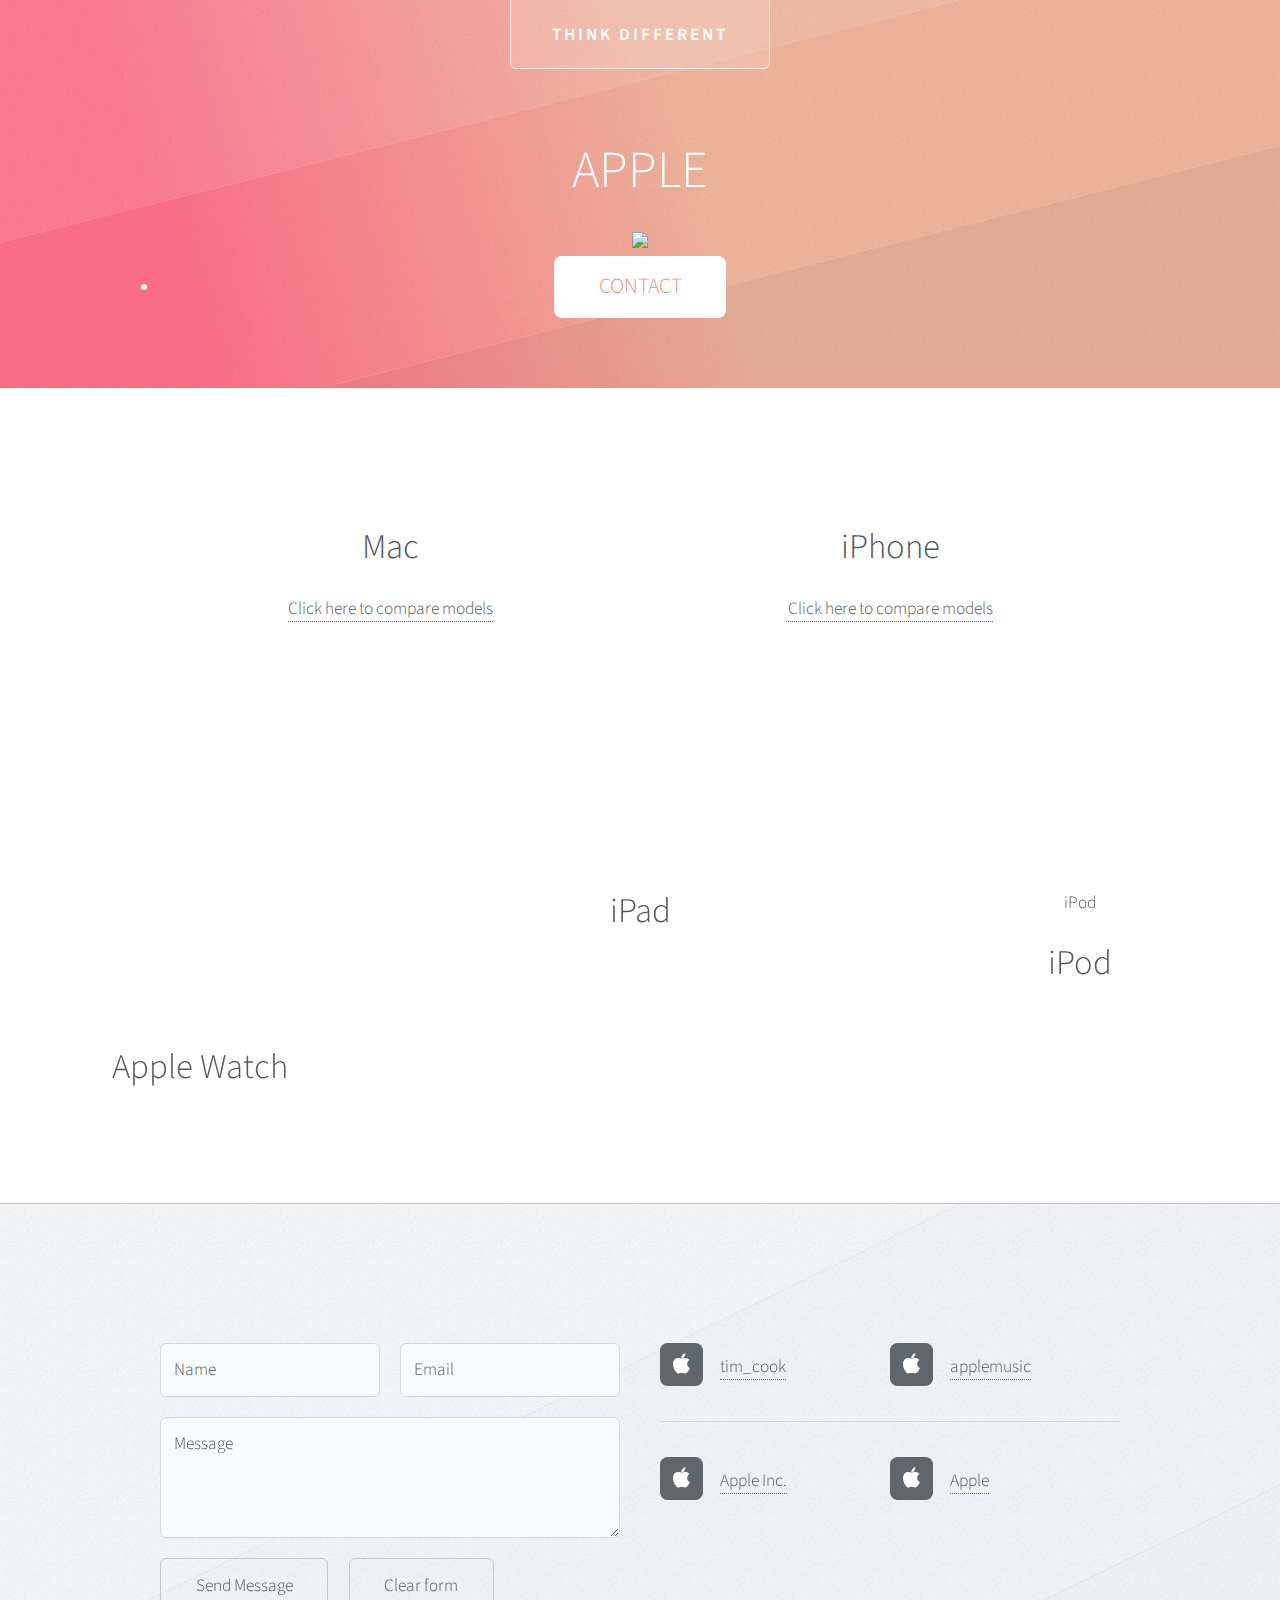
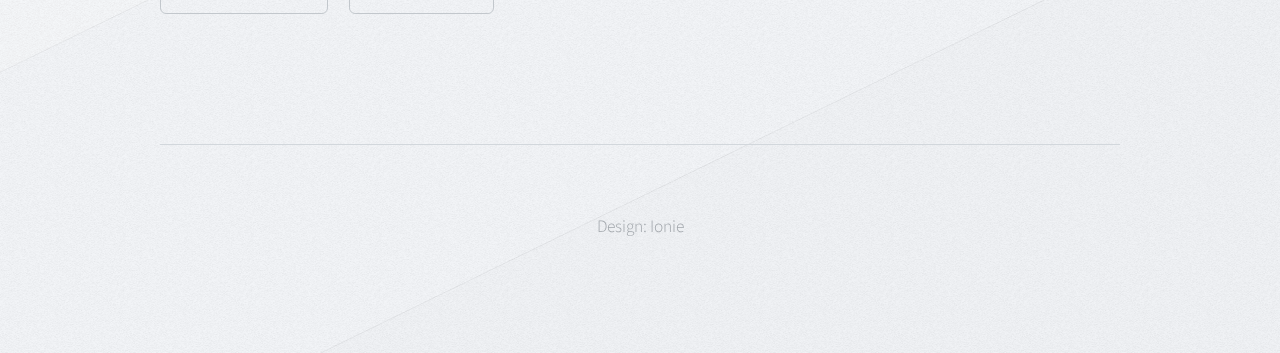
==== commit b8625734: "whatever" ====
--- a/index.html
+++ b/index.html
@@ -4,15 +4,18 @@
 	html5up.net | @n33co
 	Free for personal and commercial use under the CCA 3.0 license (html5up.net/license)
 -->
+
 <html>
 	<head>
-		<title>Telephasic by HTML5 UP</title>
+		<title>APPLE</title>
 		<meta charset="utf-8" />
 		<meta name="viewport" content="width=device-width, initial-scale=1" />
 		<!--[if lte IE 8]><script src="assets/js/ie/html5shiv.js"></script><![endif]-->
 		<link rel="stylesheet" href="assets/css/main.css" />
 		<!--[if lte IE 8]><link rel="stylesheet" href="assets/css/ie8.css" /><![endif]-->
 		<!--[if lte IE 9]><link rel="stylesheet" href="assets/css/ie9.css" /><![endif]-->
+		<link rel="icon" type="image/ico" href="http://www.apple.com/favicon.ico" sizes="16x16" />
+
 	</head>
 	<body class="homepage">
 		<div id="page-wrapper">
@@ -36,7 +39,7 @@
 								</h2>
 							</header>
 							<img src= "file:///Users/ionie/Desktop/56ebaa19d94e9130362794%281%29.gif">
-								<li><a href="http://www.apple.com/hk/en/contact/" class="button">CONTACT</a></li>
+								<li><a href="http://www.apple.com/hk/en/contact/" class="button">CONTACT</a> </li>
 							</ul>
 						</section>
 
@@ -143,13 +146,13 @@
 							<section class="6u 12u(narrower)">
 								<div class="row 0%">
 									<ul class="divided icons 6u 12u(mobile)">
-										<li class="icon fa-twitter"><a href="https://twitter.com/tim_cook?lang=en"><span class="extra">twitter.com/</span>tim_cook</a></li>
-										<li class="icon fa-facebook"><a href="https://www.facebook.com/pages/Apple-Inc/105596369475033?fref=ts"><span class="extra">facebook.com/</span>Apple Inc.</a></li>
+										<li class="icon fa-apple"><a href="https://twitter.com/tim_cook?lang=en"><span class="extra">twitter.com/</span>tim_cook</a></li>
+										<li class="icon fa-apple"><a href="https://www.facebook.com/pages/Apple-Inc/105596369475033?fref=ts"><span class="extra">facebook.com/</span>Apple Inc.</a></li>
 										
 									</ul>
 									<ul class="divided icons 6u 12u(mobile)">
-										<li class="icon fa-instagram"><a href="https://www.instagram.com/applemusic/"><span class="extra">instagram.com/</span>applemusic</a></li>
-										<li class="icon fa-youtube"><a href="https://www.youtube.com/user/Apple"><span class="extra">youtube.com/</span>Apple</a></li>
+										<li class="icon fa-apple"><a href="https://www.instagram.com/applemusic/"><span class="extra">instagram.com/</span>applemusic</a></li>
+										<li class="icon fa-apple"><a href="https://www.youtube.com/user/Apple"><span class="extra">youtube.com/</span>Apple</a></li>
 										
 									</ul>
 								</div>
@@ -158,7 +161,7 @@
 					</div>
 					<div id="copyright" class="container">
 						<ul class="menu">
-							<li>&copy; Untitled. All rights reserved.</li><li>Design: <a href="http://html5up.net">HTML5 UP</a></li>
+						Design: Ionie </a></li>
 						</ul>
 					</div>
 				</div>
@@ -175,4 +178,5 @@
 			<script src="assets/js/main.js"></script>
 
 	</body>
-</html>+</html>
+
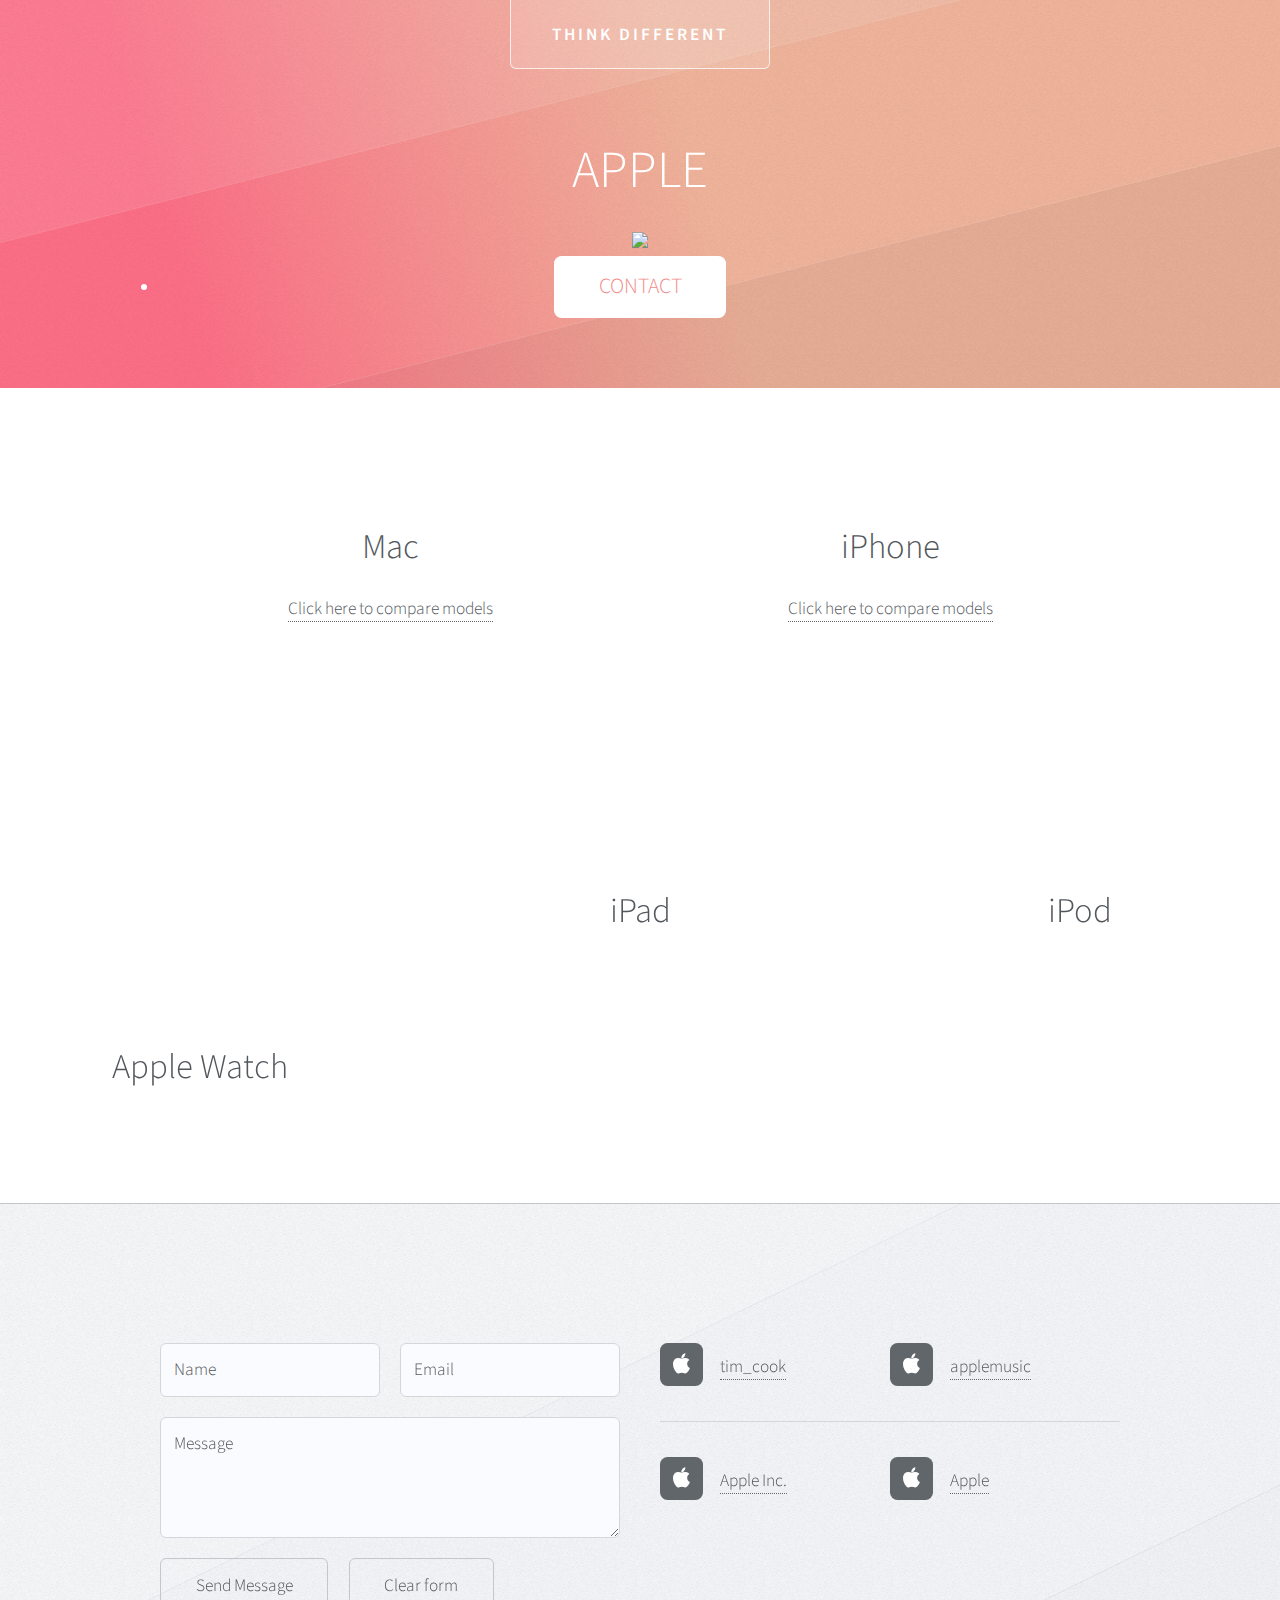
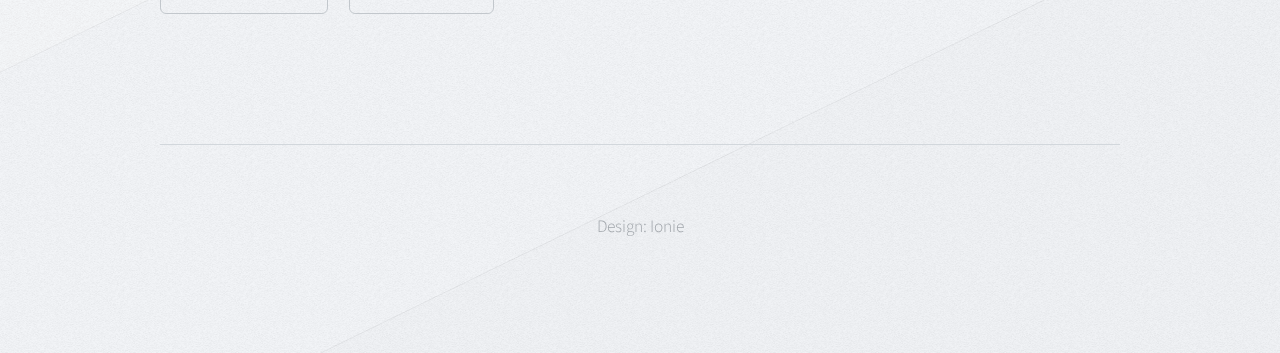
==== commit 9e294fe1: "." ====
--- a/index.html
+++ b/index.html
@@ -103,7 +103,7 @@
 								<div class="image-wrapper">
 									<a href="http://www.apple.com/hk/en/ipod/" class="image featured"><img src="http://cdn.arstechnica.net/wp-content/uploads/2015/07/ipod_new_colors1.jpg" alt="" /></a>
 								</div>
-								<header> <h4>iPod </h4></header>
+							
 								<header> <h2> iPod </h2> </header>
 							</section>
 						</div>
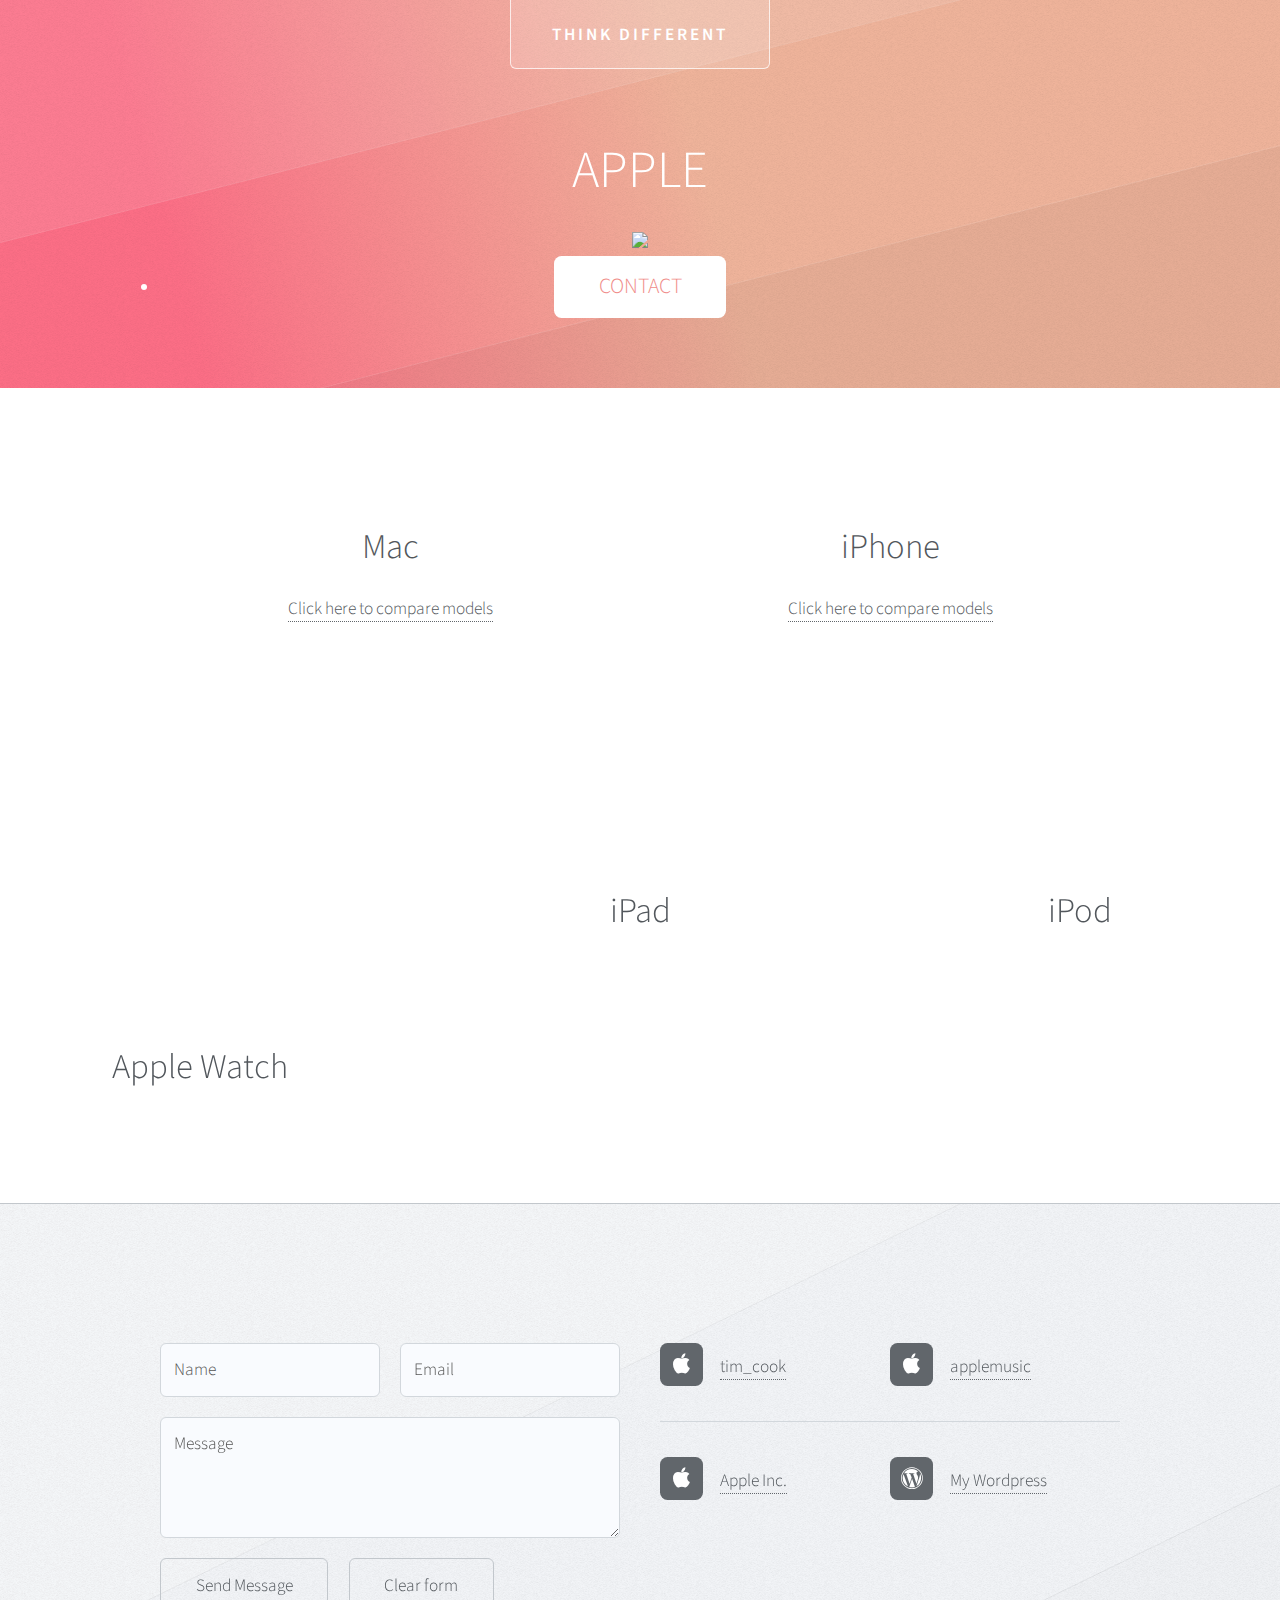
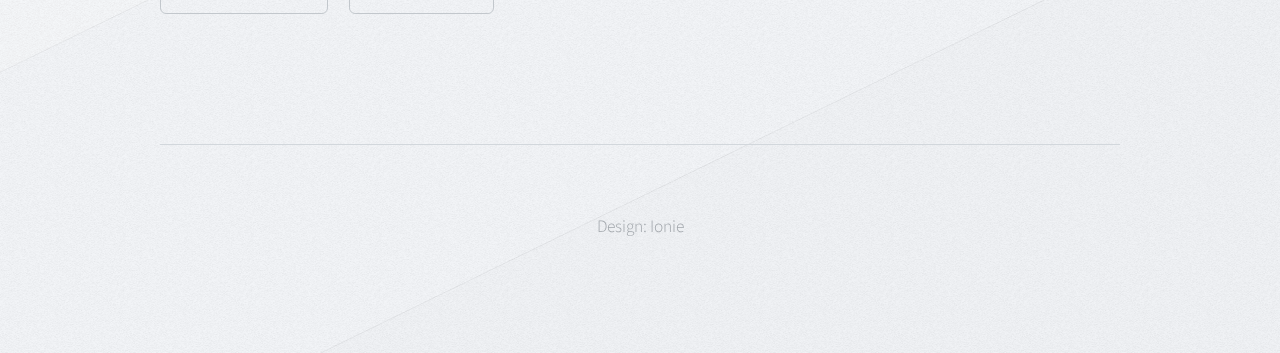
==== commit 81f33f29: "ee" ====
--- a/index.html
+++ b/index.html
@@ -152,7 +152,7 @@
 									</ul>
 									<ul class="divided icons 6u 12u(mobile)">
 										<li class="icon fa-apple"><a href="https://www.instagram.com/applemusic/"><span class="extra">instagram.com/</span>applemusic</a></li>
-										<li class="icon fa-apple"><a href="https://www.youtube.com/user/Apple"><span class="extra">youtube.com/</span>Apple</a></li>
+										<li class="icon fa-wordpress"><a href="https://wordpress.com/stats/insights/iiccmmkk.wordpress.com"><span class="extra">youtube.com/</span>My Wordpress</a></li>
 										
 									</ul>
 								</div>
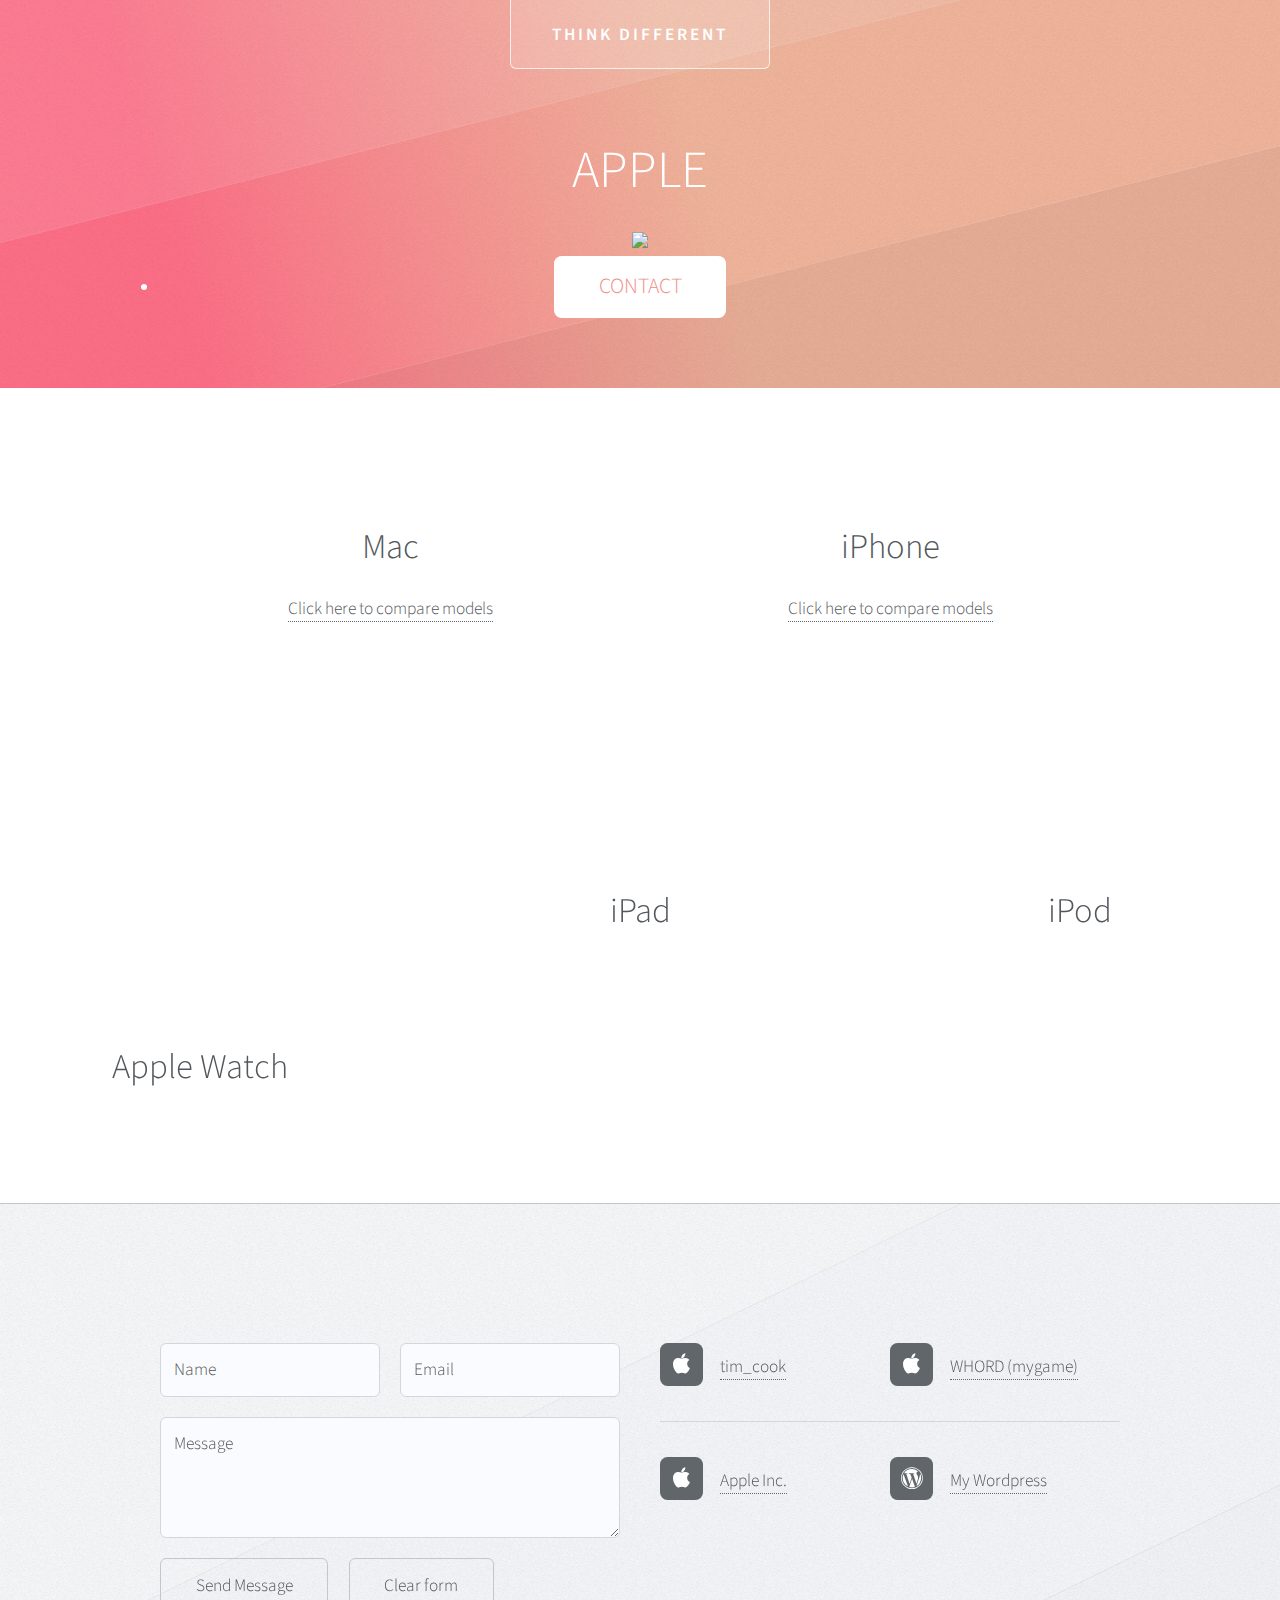
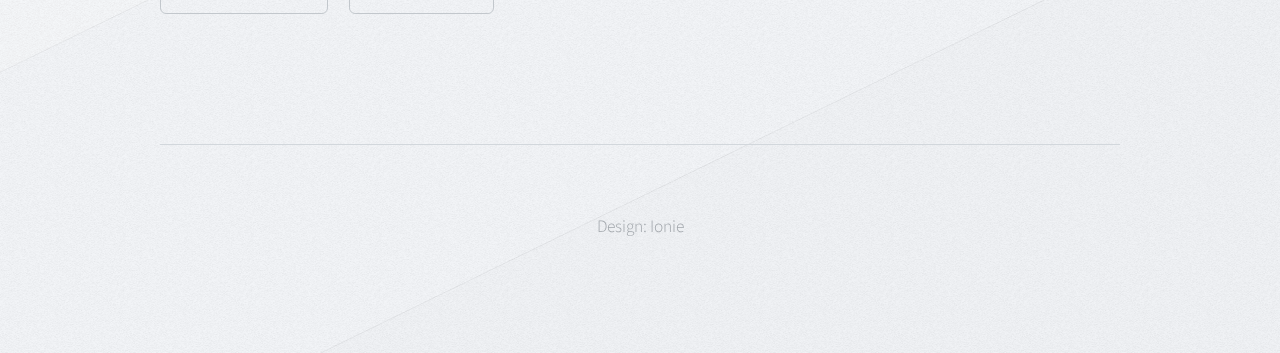
==== commit 9b627469: "hi" ====
--- a/index.html
+++ b/index.html
@@ -151,7 +151,7 @@
 										
 									</ul>
 									<ul class="divided icons 6u 12u(mobile)">
-										<li class="icon fa-apple"><a href="https://www.instagram.com/applemusic/"><span class="extra">instagram.com/</span>applemusic</a></li>
+										<li class="icon fa-apple"><a href="ioniemeow.github.io/whord"><span class="extra">instagram.com/</span>WHORD (mygame)</a></li>
 										<li class="icon fa-wordpress"><a href="https://wordpress.com/stats/insights/iiccmmkk.wordpress.com"><span class="extra">youtube.com/</span>My Wordpress</a></li>
 										
 									</ul>
